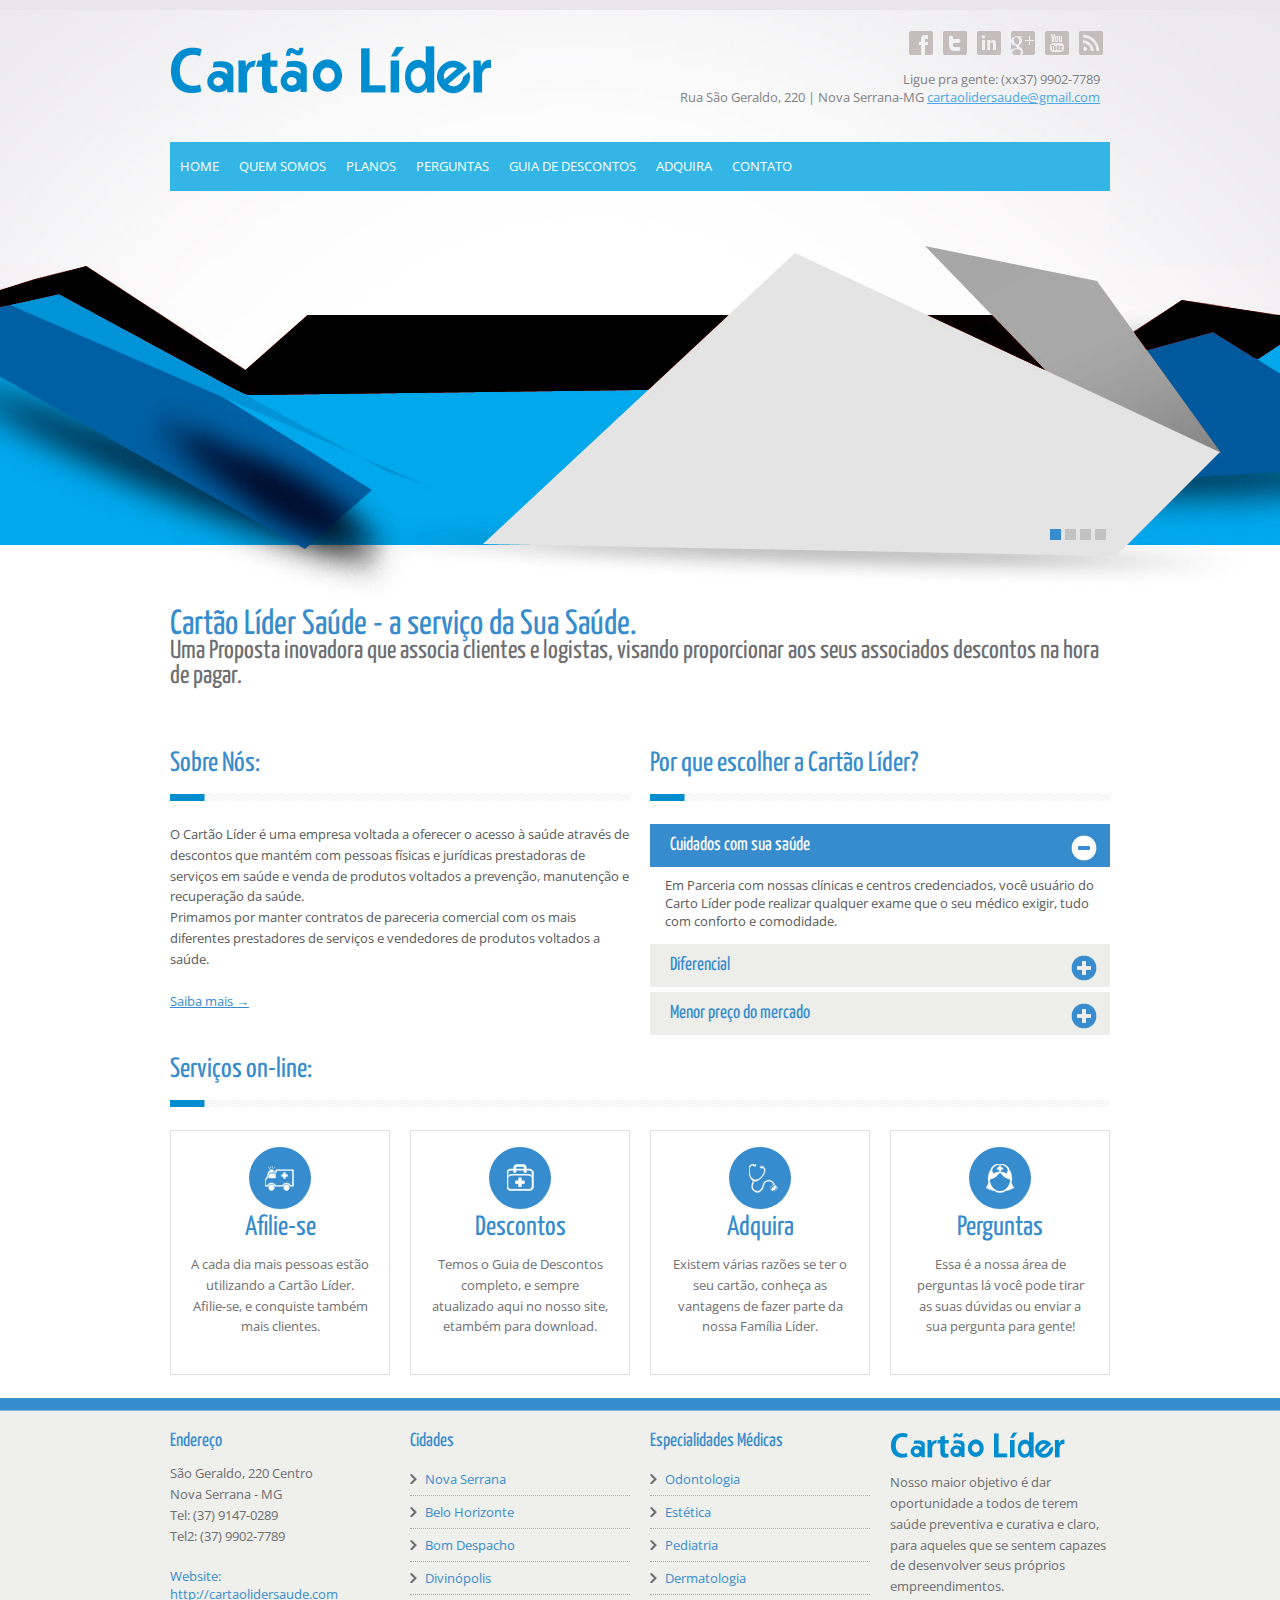
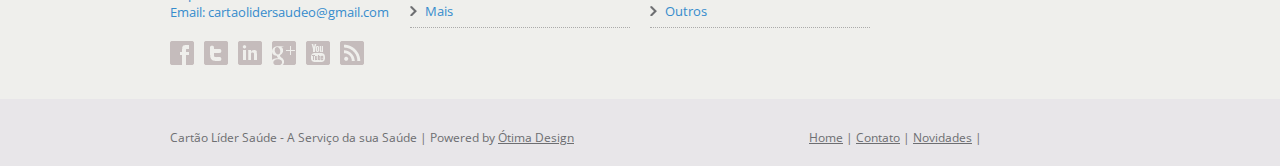
==== index.html @ 321a127e "Projeto Pronto" ====
﻿<!DOCTYPE HTML>
<html lang="en-US">
<head>
	<title>Cartão Líder Sáude - A serviço de sua saúde</title>
	<meta charset="UTF-8">
	<meta name="viewport" content="width=device-width,initial-scale=1.0,user-scalable=no"/>
	<link rel="stylesheet" href="style.css">
	<link rel="icon" href="favicon.ico" type="image/x-icon"/>
	<link rel="icon" rel="SHORTCUT ICON" href="favicon.png" type="image/png" />
	<link rel="shortcut icon" href="favicon.ico" type="image/x-icon"/>
	<script src="http://code.jquery.com/jquery-1.8.2.js"></script>
	<script src="js/bootstrap.min.js"></script>
	<script src="js/jquery.color.js"></script>
	<script src="js/custom.js"></script>
	<!--[if IE]><script src="http://html5shiv.googlecode.com/svn/trunk/html5.js"></script><![endif]-->
	<script src="js/jquery-easing-1.3.js" type="text/javascript"></script>
	<script src="js/layerslider.kreaturamedia.jquery.js" type="text/javascript"></script>
	<script type="text/javascript">
		$(document).ready(function(){
			$('#layerslider').layerSlider({
				autoStart : true,
				hoverPrevNext : false,
				animateFirstLayer	: false,
				animateLayer: false,
				thumbnailNavigation : false
			});
		});		
	</script>
</head>
<body>
<div id="wrapper">
	<header id="header" class="container-fluid main">
	  <div class="header-bg">
		<div class="container">
			<div class="decoration dec-left visible-desktop"></div>
			<div class="decoration dec-right visible-desktop"></div>	  
			<div class="row">
				<div id="logo" class="span3"><a href="index.html"><img src="images/logo.png" alt="Cartao Líder"/></a></div>
				<div class="span9">
					<!-- Social Icons -->
					<ul class="social-icons">
						<li class="facebook"><a href="#">Facebook</a></li>
						<li class="twitter"><a href="#">Twitter</a></li>
						<li class="linkedin"><a href="#">LinkedIn</a></li>
						<li class="googleplus"><a href="#">GooglePlus</a></li>
						<li class="youtube"><a href="#">youtube</a></li>
						<li class="rss"><a href="#">Rss</a></li>
					</ul>	
					<!-- Contact Details -->
					<div class="contact-details visible-desktop">
						<ul>
							<li>Ligue pra gente: (xx37) 9902-7789</li>
							<li>Rua São Geraldo, 220 | Nova Serrana-MG <a href="mailto:cartaolidersaude@gmail.com">cartaolidersaude@gmail.com</a></li>
						</ul>
					</div>			
					<!-- Search Form -->
							
				</div>	
			</div>
			<div class="row">
				<div class="span12">
					<div class="select-menu hidden-desktop">
						<select id="selectMenu">
							<option selected value="index.html">Home</option>						
							<option value="about.html">Quem somos</option>
                            <option value="perguntas.html">Perguntas</option>
                            <option value="construcao.html">Planos</option>
                            <option value="construcao.html">Guia de Descontos</option>						
							<option value="perguntas.html">Perguntas</option>					
							<option value="pessoas.html">Para Pessoas</option>
                            <option value="empresas.html">Para Empresas</option>								
							<option value="contato.html">Contato</option>
						</select>
					</div>
					<ul id="menu" class="visible-desktop">
						<li><a href="index.html">HOME</a></li>
						<li><a href="about.html">QUEM SOMOS</a></li>
                        <li><a href="construcao.html">PLANOS</a></li>
						<li><a href="perguntas.html">PERGUNTAS</a></li>
						<li>
							<a href="guia/index.php">GUIA DE DESCONTOS</a>
							<ul> 
								<li><a href="/guia/novaserrana.php">Nova Serrana</a></li>
								<li><a href="/guia/belohorizonte.php">Belo Horizonte</a></li>
								<li><a href="/guia/bomdespacho.php">Bom Despacho</a></li>
								<li><a href="/guia/divinopolis.php">Divinópolis</a></li>
								<li><a href="/guia/leandroferreira.php">Leandro Ferreira</a></li>
								<li><a href="/guia/parademinas.php">Pará de Minas</a></li>
                                <li><a href="/guia/perdigao.php">Perdigão</a></li>
                                <li><a href="/guia/pitangui.php">Pitangui</a></li>
							</ul>
						</li>
                        <li>
                        	<a href="credenciamento.html">ADQUIRA</a>
                            <ul>
                            	<li><a href="pessoas.html">Para Pessoas</a></li>
								<li><a href="empresas.html">Para Empresas</a></li>
                            </ul>
                        </li> 
						<li><a href="contato.html">CONTATO</a></li> 
					</ul>
				</div>
			</div>
			<div class="row">
				<div class="span12 main-slider">
					<div id="layerslider-container">	
						<div id="layerslider" style="width:100%; height:380px;">
							<div class="ls-layer" style="slidedelay:4000">
								<img alt="" src="images/50.png" class="ls-bg" style="right:0px;slidedisrection : fade; durationin : 1000; durationout : 1000; easingin : easeOutExpo; delayin :0;">
								<div class="ls-s1 hidden-phone" style="top:0px; left:0px; slidedirection : right; slideoutdirection : right; durationin : 2000; durationout : 1500; easingin : easeOutElastic; easingout : easeInOutQuint; delayin : 1000;"><img alt="" src="images/gallery/32.png"/></div>
								<img alt="" src="images/gallery/32.png" class="ls-s6 visible-phone" style="top:0px; left:80%; slidedirection : right; slideoutdirection : right; durationin : 2000; durationout : 1500; easingin : easeOutElastic; easingout : easeInOutQuint; delayin : 1000;"/>
								<img alt="" src="images/51.png" class="ls-s2" style="top:80px; left:35px; slidedirection : left; slideoutdirection : left; durationin : 2000; durationout : 1500; easingin : easeOutElastic; easingout : easeInOutQuint; delayin : 1000;"/>
								<div class="ls-s4 hidden-phone" style="top:160px; left:150px; slidedirection :right; slideoutdirection : right; durationin : 2000; durationout : 1500; easingin : easeOutElastic; easingout : easeInOutQuint; delayin : 2500;">O Cartão Líder Saúde è a grantia de que você poderá sim ter descontos em medicamentos para toda a sua família.</div>
								<div class="ls-s5" style="top:100px; left:120px; slidedirection :top; slideoutdirection :top; durationin : 2000; durationout : 1500; easingin : easeOutElastic; easingout : easeOutElastic; delayin : 2500;">Medicina Familiar</div>
							</div>
							<div class="ls-layer" style="slidedelay:4000">
								<img alt="" src="images/50.png" class="ls-bg" style="slidedisrection : fade; durationin : 1000; durationout : 1000; easingin : easeOutExpo; delayin :0;">
								<div class="ls-s1 hidden-phone" style="top:0px; left:0px; slidedirection : right; slideoutdirection : right; durationin : 2000; durationout : 1500; easingin : easeOutElastic; easingout : easeInOutQuint; delayin : 1000;"><img alt="" src="images/gallery/33.png"/></div>
								<img alt="" src="images/gallery/33.png" class="ls-s6 visible-phone" style="top:0px; left:70%; slidedirection : right; slideoutdirection : right; durationin : 2000; durationout : 1500; easingin : easeOutElastic; easingout : easeInOutQuint; delayin : 1000;"/>
								<img alt="" src="images/51.png" class="ls-s2" style="top:80px; left:35px; slidedirection : left; slideoutdirection : left; durationin : 2000; durationout : 1500; easingin : easeOutElastic; easingout : easeInOutQuint; delayin : 1000;"/>
								<div class="ls-s4 hidden-phone" style="top:160px; left:150px; slidedirection :right; slideoutdirection : right; durationin : 2000; durationout : 1500; easingin : easeOutElastic; easingout : easeInOutQuint; delayin : 2500;">Poder realizar qualquer exame e sempre ter desconto é só com a Cartão Líder</div>
								<div class="ls-s5" style="top:100px; left:120px; slidedirection :top; slideoutdirection :top; durationin : 2000; durationout : 1500; easingin : easeOutElastic; easingout : easeInOutQuint; delayin : 2500;">TOMOGRAFIA</div>
							</div>
							<div class="ls-layer" style="slidedelay:4000">
								<img alt="" src="images/53.png" class="ls-bg" style="slidedisrection : fade; durationin : 1000; durationout : 1000; easingin : easeOutExpo; delayin :0;">
								<div class="ls-s1 hidden-phone" style="top:0px; left:0px; slidedirection : right; slideoutdirection : right; durationin : 2000; durationout : 1500; easingin : easeOutElastic; easingout : easeInOutQuint; delayin : 1000;"><img alt="" src="images/gallery/34.png"/></div>
								<img alt="" src="images/gallery/34.png" class="ls-s6 visible-phone" style="top:0px; left:70%; slidedirection : right; slideoutdirection : right; durationin : 2000; durationout : 1500; easingin : easeOutElastic; easingout : easeInOutQuint; delayin : 1000;">
								<img alt="" src="images/51.png" class="ls-s2" style="top:80px; left:35px; slidedirection : left; slideoutdirection : left; durationin : 2000; durationout : 1500; easingin : easeOutElastic; easingout : easeInOutQuint; delayin : 1000;">
								<div class="ls-s4 hidden-phone" style="top:160px; left:150px; slidedirection :right; slideoutdirection : right; durationin : 2000; durationout : 1500; easingin : easeOutElastic; easingout : easeInOutQuint; delayin : 2500;">Como está a sua visão? Se você já tem o Cartão Líder é só procurar em nosso guia o local mais próximo, e marcar a sua consulta.</div>
								<div class="ls-s5" style="top:100px; left:120px; slidedirection :top; slideoutdirection :top; durationin : 2000; durationout : 1500; easingin : easeOutElastic; easingout : easeInOutQuint; delayin : 2500;">Centro Óptico</div>
							</div>
							<div class="ls-layer" style="slidedelay:4000">
								<img alt="" src="images/54.png" class="ls-bg" style="slidedisrection : fade; durationin : 1000; durationout : 1000; easingin : easeOutExpo; delayin :0;">
								<div class="ls-s1 hidden-phone" style="top:0px; left:0px; slidedirection : right; slideoutdirection : right; durationin : 2000; durationout : 1500; easingin : easeOutElastic; easingout : easeInOutQuint; delayin : 1000;"><img alt="" src="images/gallery/35.png"/></div>
								<img alt="" src="images/gallery/35.png" class="ls-s6 visible-phone" style="top:0px; left:70%; slidedirection : right; slideoutdirection : right; durationin : 2000; durationout : 1500; easingin : easeOutElastic; easingout : easeInOutQuint; delayin : 1000;"/>
								<img alt="" src="images/51.png" class="ls-s2" style="top:80px; left:35px; slidedirection : left; slideoutdirection : left; durationin : 2000; durationout : 1500; easingin : easeOutElastic; easingout : easeInOutQuint; delayin : 1000;"/>
								<div class="ls-s4 hidden-phone" style="top:160px; left:150px; slidedirection :right; slideoutdirection : right; durationin : 2000; durationout : 1500; easingin : easeOutElastic; easingout : easeInOutQuint; delayin : 2500;">A Cartão Líder se preucupou com qualidade e excelência, por isso conta com os mais sofisticados laborátorios de análise, para o seu total conforto</div>
								<div class="ls-s5" style="top:100px; left:120px; slidedirection :top; slideoutdirection :top; durationin : 2000; durationout : 1500; easingin : easeOutElastic; easingout : easeInOutQuint; delayin : 2500;">Laboratórios</div>
							</div>
						</div>		
					</div>			
				</div>
			</div>
		</div>
	  </div>
	</header>
	<section id="content" class="container-fluid">
	<div class="container">
    	<div class="row">
			<div class="span12">
				<h1>Cartão Líder Saúde - a serviço da Sua Saúde.</h1>
				<span class="purchase">Uma Proposta inovadora que associa clientes e logistas, visando proporcionar aos seus associados descontos  na hora de pagar.</span>
			</div>
		</div>
		<div class="row">
			<div class="span6">
				<div class="title"><h2>Sobre Nós:</h2></div>			
				<p>
					O Cartão Líder é uma empresa voltada a oferecer o acesso à saúde através de descontos que mantém com pessoas físicas e jurídicas prestadoras de serviços em saúde e venda de produtos voltados a prevenção, manutenção e recuperação da saúde.<br/>
					Primamos por manter contratos de pareceria comercial com os mais diferentes prestadores de serviços e vendedores de produtos voltados a saúde.
				</p>
				<p><a href="about.html">Saiba mais &#8594;</a></p>
			</div>
			<div class="span6">
				<div class="title"><h2>Por que escolher a Cartão Líder?</h2></div>
				<div class="accordion" id="accordion">
				  <div class="accordion-group">
					<div class="accordion-heading">
					  <a class="accordion-toggle target" data-toggle="collapse" data-parent="#accordion" href="#collapseOne">
						Cuidados com sua saúde
					  </a>
					</div>
					<div id="collapseOne" class="accordion-body collapse in">
					  <div class="accordion-inner">
						Em Parceria com nossas clínicas e centros credenciados, você usuário do Carto Líder pode realizar qualquer exame que o seu médico exigir, tudo com conforto e comodidade.
					  </div>
					</div>
				  </div>
				  <div class="accordion-group">
					<div class="accordion-heading">
					  <a class="accordion-toggle" data-toggle="collapse" data-parent="#accordion" href="#collapseTwo">
						Diferencial
					  </a>
					</div>
					<div id="collapseTwo" class="accordion-body collapse">
					  <div class="accordion-inner">
						O nosso diferencial das outras empresas é que o nosso cartão não é somente voltado para a área da saúde. Você pode utiliza-lo em vários estabelecimentos no seu dia-a-dia. 
					  </div>
					</div>
				  </div>
				  <div class="accordion-group">
					<div class="accordion-heading">
					  <a class="accordion-toggle" data-toggle="collapse" data-parent="#accordion" href="#collapseThree">
						Menor preço do mercado
					  </a>
					</div>
					<div id="collapseThree" class="accordion-body collapse">
					  <div class="accordion-inner">
						Apesar da nossa grande variedade de serviços, o Cartão Líder não pesa em seu bolso. <div align="center"><p><a href="construcao.html" class="button small blue">Conheça a nossa tabela de Planos.</a></p></div>
					  </div>
					</div>
				  </div>			  
				</div>
			</div>
		</div>
		<div class="row">
			<div class="span12">
				<div class="title"><h2>Serviços on-line:</h2></div>
				<div class="row">
					<div class="span3">
						<a href="empresas.html" class="link-block">
							<span class="move-item icon-1 move-bg-icon"></span>
							<h2 class="move-item">Afilie-se</h2>
							<p class="move-item">A cada dia mais pessoas estão utilizando a Cartão Líder. Afilie-se, e conquiste também mais clientes.</p>
						</a>
					</div>
					<div class="span3">
						<a href="/guia/index.php" class="link-block">
							<span class="move-item icon-2 move-bg-icon"></span>
							<h2 class="move-item">Descontos</h2>
							<p class="move-item">Temos o Guia de Descontos completo, e sempre atualizado aqui no nosso site, etambém para download.</p>
						</a>
					</div>
					<div class="span3">
						<a href="pessoas.html" class="link-block">
							<span class="move-item icon-3 move-bg-icon"></span>
							<h2 class="move-item">Adquira</h2>
							<p class="move-item">Existem várias razões se ter o seu cartão, conheça as vantagens de fazer parte da nossa Família Líder.</p>
						</a>
					</div>
					<div class="span3">
						<a href="perguntas.html" class="link-block">
							<span class="move-item icon-4 move-bg-icon"></span>
							<h2 class="move-item">Perguntas</h2>
							<p class="move-item">Essa é a nossa área de perguntas lá você pode tirar as suas dúvidas ou enviar a sua pergunta para gente! </p>
						</a>
					</div>
				</div>
			</div>
		</div>
	</section>
</div>

<footer id="footer" class="container-fluid">
	<div class="container">
		<section class="row">
			<article class="span3">
				<h3 class="title">Endereço</h3>
				<p>São Geraldo, 220 Centro</br>
                Nova Serrana - MG<br/> 
				Tel: (37) 9147-0289<br/>  
				Tel2: (37) 9902-7789</p>
				<div class="link">
					Website: <a href="http://cartaolidersaude.com">http://cartaolidersaude.com</a><br>
					Email: <a href="mailto:cartaolidersaudeo@gmail.com<">cartaolidersaudeo@gmail.com</a>				</div>
				<ul class="social-icons">
					<li class="facebook"><a href="#">Facebook</a></li>
					<li class="twitter"><a href="#">Twitter</a></li>
					<li class="linkedin"><a href="#">LinkedIn</a></li>
					<li class="googleplus"><a href="#">GooglePlus</a></li>
					<li class="youtube"><a href="#">youtube</a></li>
					<li class="rss"><a href="#">Rss</a></li>
				</ul>	
			</article>
			<article class="span3 navblock">
				<h3 class="title">Cidades</h3>
				<ul> 
					<li><a href="/guia/novaserrana.php">Nova Serrana</a></li>
					<li><a href="/guia/belohorizonte.php">Belo Horizonte</a></li>
					<li><a href="/guia/bomdespacho.php">Bom Despacho</a></li>
					<li><a href="/guia/divinopolis.php">Divinópolis</a></li>
					<li><a href="/guia/index.php">Mais</a></li>
				</ul>
			</article>
			<article class="span3 navblock">
				<h3 class="title">Especialidades Médicas</h3>
				<ul> 
					<li><a href="#">Odontologia</a></li>
					<li><a href="#">Estética</a></li>
					<li><a href="#">Pediatria</a></li>
					<li><a href="#">Dermatologia </a></li>
					<li><a href="#">Outros</a></li>
				</ul>
			</article>
			<article class="span3">
				<img alt="" src="images/logofooter.png" class="slogo"/>
				<p>Nosso maior objetivo é dar oportunidade a todos de terem saúde preventiva e curativa e claro, para aqueles que se sentem capazes de desenvolver seus próprios empreendimentos. </p>
			</article>
    </section>
		<div class="back-top up"><a href="#top"></a></div>
	</div>
</footer>
<footer class="footer-line container-fluid">
	<div class="container">
		<div class="row-fluid">
			<div class="span8 alignleft">Cartão Líder Saúde - A Serviço da sua Saúde | Powered by <a href="#">Ótima Design</a></div>
			<div class="span4 alignright hidden-phone"><a href="index.html">Home</a> | <a href="contato.html">Contato</a> | <a href="Blog_Large_Image.html">Novidades</a> | <a href="#top" class="top up">Top</a></div>
		</div>
	</div>
</footer>
</body>
</html>
---- style.css ----
﻿/* Import Basic Files
================================================ */
@import url("css/bootstrap.css");  
@import url("css/layerslider.css");  
@import url(http://fonts.googleapis.com/css?family=Yanone+Kaffeesatz:400,200,300,700);
@import url(http://fonts.googleapis.com/css?family=Open+Sans:400italic,700italic,400,700);
/* Site Styles
================================================ */
html,body,div,span,applet,object,iframe,h1,h2,h3,h4,h5,h6,p,blockquote,pre,a,abbr,acronym,address,big,cite,code,del,dfn,em,font,img,ins,kbd,q,s,samp,small,strike,strong,sub,sup,tt,var,b,u,i,center,dl,dt,dd,ol,ul,li,fieldset,form,label,legend,table,caption,tbody,tfoot,thead,tr,th,td{font-size:100%;border:0;outline:0;vertical-align:baseline;background:transparent;margin:0;padding:0}
html{height:100%}
body{font-size:13px;font-weight:400;color:#58595b;background:#fff;font-family:'Open Sans',sans-serif}
blockquote,q{quotes:none}
:focus{outline:0}
input{border:0;vertical-align: middle}
del{text-decoration:line-through}
table{border-collapse:collapse;border-spacing:0}
article,aside,details,figcaption,figure,footer,header,hgroup,menu,nav,section{display:block}
*{margin:0;padding:0}
a{color:#368ccc;outline:none;text-decoration:underline}
a:hover{text-decoration:none}
p{margin:0 0 21px;padding:0;line-height:1.6}
ins,a:hover{text-decoration:none}
.floatleft{float:left}
.floatright{float:right}
#wrapper{width:100%;overflow:hidden;position:relative}

/* header */
#header{height:315px;padding:0px;background:url(images/02.png) repeat-x top #fff}
#header.main{height:603px;background:url(images/01.png) repeat-x top #fff}
#header .header-bg{width:100%;height:100%;background:url(images/06.jpg) no-repeat center top}
#header.main .header-bg{background:url(images/05.jpg) no-repeat center top}
#header .container{position:relative;}
#header.main .decoration{position:absolute;top:266px;} 
#header.main .dec-left{background:url(images/07.jpg) no-repeat bottom right;left:-320px;width:320px;height:280px}
#header.main .dec-right{background:url(images/08.jpg) no-repeat bottom right;right:-340px;width:340px;height:337px}	
	/* logo */
	#logo{padding:46px 0 44px 0;text-align:center}   
	/* Social Contact */
	#header .social-icons{position:relative;margin-top:31px;right:10px;text-align:right}
	#wrapper .social-icons li,.social-icons li{width:24px;height:24px;list-style:none;overflow:hidden;display:inline-block;margin:0 3.5px;padding:0}
	#wrapper .social-icons li a,.social-icons li a{position:relative;top:-24px;display:block;height:0;padding-top:48px;overflow:hidden;background-repeat:no-repeat}
		.facebook a{background-image:url(images/s1.png)}
		.twitter a{background-image:url(images/s2.png)}
		.linkedin a{background-image:url(images/s3.png)}
		.googleplus a{background-image:url(images/s4.png)}
		.youtube a{background-image:url(images/s5.png)}
		.rss a{background-image:url(images/s6.png)}
		.skype a{background-image:url(images/s7.png)}
		.pinterest a{background-image:url(images/s8.png)}
		.plus a{background-image:url(images/s9.png)}
		.vimeo a{background-image:url(images/s10.png)}
	#wrapper  .container .social-icons {position:relative;left:-3.5px}   
	/* Details */
	.contact-details{position:relative;margin-top:11px;right:10px;font-family:'Open Sans',sans-serif;color:#808285}
	.contact-details li{list-style:none;text-align:right}
	.contact-details a{font-family:'Open Sans',sans-serif;text-decoration:underline;color:#4ca6e8}
	.contact-details a:hover{text-decoration:none}
	/* Search */
	.search-form{float:right;position:relative;top:47px;right:10px;width:192px;height:27px;z-index:999}
		.search-form input{position:absolute;top:0}
		.search-text-box{font-family:'Open Sans',sans-serif;line-height:2;color:#808285;left:0px;padding:0 10px;width:129px;height:27px;background:url(images/03.png) repeat-x}
		.search-text-submit{cursor:pointer;right:0px;width:43px;height:27px;background:url(images/04.png) no-repeat}
	/* Menu */
	#menu {background:#33B5E5;height:49px;position:relative;z-index:2;}   
	#menu li{float:left;list-style:none;position:relative}
	#menu li a{font-family:'Open Sans',sans-serif;text-transform:uppercase;text-decoration:none;color:#fff;padding:15px 10px 16px;display:block}
	#menu li a:hover{background:#0099CC}
	.select-menu{background:#33B5E5;padding:10px;}
	.select-menu select{width:100%;padding:5px}
	/* Main Slider */
	.main-slider{display:none;width:940px;height:416px;background:url(images/09.jpg) no-repeat -0px -4px}
	.main  .main-slider{display:block}
	#menu ul{display:none;z-index:9999;width:190px;position:absolute;top:100%;left:0;border-bottom:5px solid #3681b9}	
	#menu ul li{float:none;}
	#menu li ul li a{display:block;padding:10px;text-transform:none;background:rgba(0,0,0,0.8);background:#000\0/;}
	#menu li ul li a:hover{background:rgba(0,0,0,0.5)}
/* slider */	
.ls-bottom-slidebuttons{position:absolute;bottom:15px;right:0px;text-align:right;width:100px;height:30px;display:block;}	
.ls-bottom-slidebuttons a{background:#c3c2c2;width:11px;height:11px;display:inline-block;margin-right:4px}	
.ls-bottom-slidebuttons a.ls-nav-active{background:#368ccc}	
.ls-s1{width:100%;text-align:right}
.ls-s2{width:481px;height:220px;}	
.ls-s3{color:#fff;text-decoration:none;font-family:'Yanone Kaffeesatz',sans-serif;font-size:23px;display:inline-block;padding-right:30px;background:url(images/52.png) no-repeat right}
.ls-s4{color:#fff;width:320px}
.ls-s5{color:#fff;font-family:'Open Sans',sans-serif;font-size:34px;text-transform: uppercase;text-decoration:none}
.ls-inner{background:transparent;background:none!important}
/* footer */
#footer{clear:both;background:url(images/12.png) repeat-x #efefec}
#footer section{position:relative;padding:0 0 30px}
#footer a{text-decoration:none}
#footer a:hover{text-decoration:underline}
#footer article{color:#6d6e71;text-align:left;padding:34px 0 0}
#footer  h3.title{font-family:'Yanone Kaffeesatz',sans-serif;font-weight:400;font-size:19px}
#footer .link{color:#368ccc}
#footer .social-icons li {margin:20px 7px 0 0}
#footer .navblock li{list-style:none;border-bottom:1px dotted #ababaa}
#footer .navblock a{display:block;padding:7px 0 7px 15px;background:url(images/11.png) no-repeat left center}
#footer .slogo{margin-bottom:10px}
.footer-line{background:#e8e6e9;color:#6d6e71;font-size:12px;overflow:hidden}
.footer-line div.row-fluid div{padding:30px 0 20px}
.footer-line a{color:#6d6e71;font-size:12px}
.top{margin-left:20px;padding-left:10px;background:url(images/13.png) no-repeat left center}	
/* crumbs */	
#headline-page{position:relative;top:0px;margin-top:-108px;width:100%;height:96px;}	
#crumbs{position:relative;top:-15px;}
#crumbs a{font-size:11px}
	.active{color:#808285}	
/* arrow-up */	
.back-top{position:fixed;bottom:115px;right:50%;margin-right:-650px;width:101px;height:84px;background:url(images/14.png) no-repeat}
.back-top a{display:block;width:100%;height:100%}
/* Base tag */
#content{position:relative}
#content ul{margin-bottom:13px}
#content li{list-style:none;padding:2px 0 15px 24px;color:#368ccc}
#content img.alignleft{display:inline;float:left;margin-right:24px;margin-top:4px}
#content img.alignright{display:inline;float:right;margin-left:24px;margin-top:4px}
#content img.aligncenter{clear:both;display:block;margin-left:auto;margin-right:auto}
#content .alignleft{text-align:left}
#content .alignright{text-align:right}
#content .aligncenter{text-align:center}
h1,h2,h3,h4,h5{font-family:'Yanone Kaffeesatz',sans-serif;color:#368ccc;font-weight:400;margin:0 0 12px;padding:0}
h1{font-size:35px}
h2{font-size:28px}   
h3{font-size:23px}
h4{font-size:19px}
h5{font-size:16px}
div.title{background:url(images/10.png) no-repeat bottom left;padding:0 0 23px;margin:0 0 23px;width:100%}
div.title h2{font-size:28px;margin:0}
div.headline{clear:both;margin-top:7px}
div.headline h4{color:#6d6e71}
.purchase{display:block;color:#6d6e71;position:relative;top:-15px;padding-bottom:45px;font-family:'Yanone Kaffeesatz',sans-serif;font-size:26px}
/* List styles */
#content .check-list li{background:url(images/li1.png) no-repeat 0 6px}
#content .arrow-list li{background:url(images/li2.png) no-repeat 0 6px}
#content .bullet-list li{background:url(images/li3.png) no-repeat 2px 8px }
#content .plus-list li{background:url(images/li4.png) no-repeat 2px 4px}
#content .minus-list li{background:url(images/li5.png) no-repeat 2px 4px}
#content .star-list li{background:url(images/li6.png) no-repeat 0 5px}
#content .service-list li{background:url(images/li7.png) no-repeat 0 7px}		
#content .link-list{padding-bottom:15px}
#content .link-list li{background:url(images/li8.png) no-repeat 0 12px;padding:0;border-bottom:1px dotted #b0b0b0}	
#content .link-list li a{display:block;text-decoration:none;line-height:20px;padding:8px 0 7px 15px}
#content .post-list{margin-bottom:25px}  
#content .post-list li{color:#6d6e71;border-bottom:1px dotted #b0b0b0;padding:0px 0 7px 0;margin-bottom:18px}
#content .post-list li a.headline{display:block;font-size:15px;padding-bottom:10px;text-decoration:none}
#content .post-list li a.headline:hover{text-decoration:underline}
#content .post-list li time{display:block;padding-bottom:15px;color:#565656;font-size:14px;font-family:'Yanone Kaffeesatz',sans-serif;font-weight:700;font-style:italic}	
#content .sitemap{padding-bottom:20px}
#content .sitemap li{color:#6d6e71;background:url(images/li7.png) no-repeat 2px 13px;border-bottom:1px dotted #b0b0b0;padding:8px 0 7px 25px}
#content .sitemap li a{text-decoration:none}
#content .sitemap li a:hover{text-decoration:underline}
/* calendar */
.calendar{width:100%;background:url(images/43.png) repeat-x bottom;padding-bottom:2px}
.calendar caption{padding:10px 0;color:#6d6e71;font-weight:bold;background:url(images/43.png) repeat-x bottom}
.calendar thead {font-weight:bold;background:url(images/43.png) repeat-x bottom}
.calendar thead td{padding:11px 0}
.calendar thead,.calendar  tbody{color:#6d6e71;}
.calendar td{padding:8px 0;text-align:center}
.calendar tbody tr:last-child td{padding:5px 0 7px}
.nav-calendar {position:absolute;top:-20px;font-size:35px;font-family:Tahoma;text-decoration:none;font-weight:800;line-height:35px}
.prew-calendar {left:5px}
.next-calendar {right:5px}
/* Posts */
.post{position:relative;background:url(images/42.png) no-repeat right bottom;margin-bottom:20px;padding-bottom:10px}
.hgroup{position:relative;border-bottom:1px solid #ebeaea;padding-bottom:10px;margin-bottom:20px}
#wrapper .container  .post .social-icons{position:absolute;top:5px;right:10px;text-align:right}
.post .social-icons.rel{position:relative;right:0px}
/* Twitter */   
#content .twitter-list{padding-bottom:5px}  
#content .twitter-list li{padding:5px 0 15px 40px;margin-bottom:10px;border-bottom:1px dotted #b0b0b0;background:url(images/li9.png) no-repeat 3px 10px}
#content .twitter-list li p{margin:0px;color:#58595b}
#content .twitter-list li  span{display:block}
/* Pagenavi */
.wp-pagenavi{height:50px;text-align:right;font-family:'Yanone Kaffeesatz',sans-serif;}
.wp-pagenavi a{font-size:17px;text-decoration:none;padding:0 2px;margin:0 5px}
.wp-pagenavi a:hover{color:#76797d}
.wp-pagenavi span{font-size:17px;padding:0 5px;background:#76797d;color:#fff}
/* Dropcap */
.dropcap{float:left;text-align:center;margin:5px 20px 10px 0;width:59px;height:59px;font-size:39px;background:#368ccc;color:#fff;font-family:'Yanone Kaffeesatz',sans-serif}
.dropcap2{float:left;text-align:center;margin:5px 20px 10px 0;width:59px;height:59px;font-size:39px;background:#dcdee0;color:#368ccc;font-family:'Yanone Kaffeesatz',sans-serif} 
/* Highlight */
.highlight1{padding:0 2px;background:#368ccc;color:#fff}
.highlight2{padding:0 2px;background:#ff0000;color:#fff}
.highlight3{padding:0 2px;background:#fcff00}
/* Blockquote */
blockquote{border-left:6px solid #368ccc;font-size:16px;font-style:italic;background:#ededea;padding:24px 40px 25px 30px;margin-bottom:20px}
.blockquote-left{float:left;margin: 15px 20px 0 0;width:40%}
.blockquote-right{float:right;margin: 15px 0px 0 20px;width:40%}
/* Navigation */
#content .navigation li {padding:0;margin:0 0 1px}
#content .navigation li a{color:#6d6e71;font-family:'Yanone Kaffeesatz',sans-serif;font-size:19px;text-decoration:none;border-left:8px solid #ededea;background:#ededea;padding:13px 15px;display:block;}
#content .navigation li a:hover,#content .navigation li.active a{color:#368ccc;border-left:8px solid #368ccc}
/* Thumbnails */
.thumbnail{max-width:100%;text-align:center;padding:6px;background:#fbfafb;border:1px solid #e7e7e7;line-height:0;margin-bottom:12px}
.thumbnail  img{max-width:100%}
/* Tagcloud */
.tagcloud{text-align:center;padding-bottom:15px}
.tagcloud a{margin:0 1px;text-decoration:none;color:#58595b;font-size:13px;padding:10px 5px;line-height:4;background:#f6f6f6}
.tagcloud a:hover{background:#4a7eb7;color:#fff}
/* Form */
.form-padding{padding:0 30px 0 0;}
label {color:#368ccc;font-size:13px;display:block;padding-bottom:8px}
.form-text,textarea{font-family:'Open Sans',sans-serif;width:100%;margin-right:50px;padding:15px;display:block;color:#aaa2a2;border:1px solid #eeeeeb;margin-bottom:20px}
textarea{width:100%}
/* Buttoms */
.button{font-family:'Yanone Kaffeesatz';color:#fff;display:inline-block;text-decoration:none;margin-bottom:22px}
	.button.large{font-size:23px;padding:12px 23px;float:left}
	.button.under-page{font-size:23px;padding:10px 0;width:100%;display:block}
	.button.medium{font-size:20px;padding:10px 20px}
	.button.small{font-size:17px;padding:8px 21px}
	.button.blue{background:#368ccc}
	.button.blue:hover{background:#3481ba}
	.button.gray{background:#5f6061}
	.button.gray:hover{background:#4e4f50}
	.button.red{background:#ff0000}	
	.button.red:hover{background:#e90000}
/* contact line */
.card{padding-bottom:30px}
.contact-line{padding:10px 25px;display:block;color:#808285;border-bottom:1px dotted #c5bcbc}	
	.c1{background:url(images/c1.png) no-repeat 5px 12px}
	.c2{background:url(images/c2.png) no-repeat 5px 12px}
	.c3{background:url(images/c3.png) no-repeat 4px 15px}
	.c3 a{text-decoration:none;}
	.c3 a:hover{text-decoration:underline}
/* widget slider */
.nav-slider{position:absolute;top:-80px;font-size:35px;font-family:Tahoma;text-decoration:none;font-weight:800;line-height:35px}
.prew-slide{right:5px;margin-right:15px}
.next-slide{right:5px}
.sidebar-slide .nav-slider{top:-43px}
/* Media */
.video11{width:860px;height:484px}
.video10{width:780px;height:439px}
.video9{width:700px;height:394px}
.video8{width:620px;height:349px}
.video7{width:540px;height:304px}
.video6{width:460px;height:259px}
.video5{width:380px;height:214px}
.video4{width:300px;height:169px}
.video3{width:220px;height:124px}
.video2{width:140px;height:79px}
.video-shortcode{padding-bottom:20px}
.video-shortcode iframe{width:100%;height:100%;}
.carousel{position:relative;line-height:1;margin-bottom:23px}
.carousel-inner{overflow:hidden;width:100%;padding:0px;margin:0px;position:relative}
.carousel .item{display:none;position:relative;-webkit-transition:1s ease-in-out left;-moz-transition:1s ease-in-out left;-o-transition:1s ease-in-out left;transition:1s ease-in-out left}
.carousel .item > img{display:block;line-height:1;max-width:100%}
.carousel-caption{position:absolute;left:0;right:0;bottom:0;background:rgba(0,0,0,0.75);filter:progid:DXImageTransform.Microsoft.Gradient(GradientType=1, StartColorStr='#000000', EndColorStr='#000000');padding:23px 19px;margin:3px 5px}
.carousel-caption h4,.carousel-caption p{color:#fff;line-height:20px}   
.carousel-caption h4{margin:0 0 5px}
.carousel-caption p{margin-bottom:0}
.carousel-control{position:absolute;top:50%;left:5px;width:40px;height:40px;margin-top:-20px;font-size:35px;font-family:Tahoma;text-decoration:none;font-weight:800;line-height:35px;color:#368ccc;text-align:center;background:#f2f0f2}
.carousel-control.right{left:auto;right:6px}
.carousel-control:hover{color:#ff0000;text-decoration:none;opacity:0.9;filter:alpha(opacity=90)}
.carousel .active,.carousel .next,.carousel .prev{display:block}
.carousel .next,.carousel .prev{position:absolute;top:0;width:100%}
.carousel .active,.carousel .next.left,.carousel .prev.right{left:0}
.carousel .next,.carousel .active.right{left:100%}
.carousel .prev,.carousel .active.left{left:-100%}
.thumbnail .carousel{margin-bottom:0px}
.thumbnail .carousel-caption{padding:15px 15px;text-align:left;margin:0}
.thumbnail .carousel-control{left:0;}
.thumbnail .carousel-control.right{left:auto;right:0}
/* Review */
.review-slider{margin:0px;padding:25px}
.review-slider .item{margin-bottom:100px}
	.blockquote-line{position:absolute;left:0px;top:0;width:100%;background:url(images/15.png) no-repeat bottom left #ebeaea;-webkit-transition: 0.1s ease-in-out height;-moz-transition: 0.3s ease-in-out height;-ms-transition: 0.3s ease-in-out height;-o-transition: 0.3s ease-in-out height;transition: 0.3s ease-in-out height}
	.blockquote-pattern{width:100%;height:100%;background:url(images/16.png) no-repeat bottom right}
.blockquote{padding-bottom:15px;border:0;font-size:13px;font-style:italic;line-height:1.6;margin:0;overflow:hidden}
.md{display:none;position:absolute;bottom:-90px}
.client-pic{margin-left:25px}
.md-name{position:absolute;top:10px;z-index:2;width:160px;left:70px;font-size:14px;font-weight:600}
.md-name strong{color:#368ccc}
.company-name{font-size:12px;padding-top:4px;clear:both;font-weight:300}		
/* Tabs */
.tab-content > .tab-pane,.pill-content > .pill-pane{display:none}
.nav > li > a,.tab-content > .active,.pill-content > .active{display:block}
.tab-content{overflow:auto}
#content .nav-tabs{position:relative;top:1px;left:1px;margin:0;float:left;display:table}
#content .nav-tabs li{padding:0;margin-right:1px;float:left;display:list-item;border-bottom:5px solid #368ccc;background:#ededea}
#content .nav-tabs li.active{background:#368ccc}
#content .nav-tabs li.active a{color:#fff}
#content .nav-tabs li a{display:block;padding:15px 14px}
.nav-tabs a{font-family:'Yanone Kaffeesatz',sans-serif;color:#368ccc;font-size:19px;font-weight:400;text-decoration:none} 
.tab-content{position:relative;clear:both;margin-bottom:20px}
.tab-pane{padding:28px 20px 36px;border-top:1px solid #e0e0e0;border-right:1px solid #e0e0e0;border-left:1px solid #e0e0e0}
.bottom-pattern-line{position:absolute;bottom:0px;left:-1px;width:100%;height:36px;background:url(images/38.png) no-repeat 0 0px #fff}
.bottom-pattern-right{position:absolute;bottom:0px;right:1px;width:35px;height:21px;background:url(images/39.png) no-repeat left bottom}	
/* Alert */
.alert{position:relative;padding:16px 60px;margin-bottom:27px;background-repeat:no-repeat;background-position:18px 12px;border:1px solid #d7d6d6}
.close-alert{width:18px;height:18px;display:block;position:absolute;top:16px;right:18px}
	.general{background-image:url(images/27.png);background-color:#fbdd96}
	.general .close-alert{background:url(images/32.png) no-repeat}	
	.info{background-image:url(images/28.png);background-color:#e6ecf7}						
	.info .close-alert{background:url(images/33.png) no-repeat}
	.success{background-image:url(images/30.png);background-color:#e5f4cb}
	.success .close-alert{background:url(images/34.png) no-repeat}
	.error{background-image:url(images/31.png);background-color:#ffc9c9}
	.error .close-alert{background:url(images/35.png) no-repeat}	
/* Awards */   
.award{position:relative;max-width:100%;overflow:hidden;display:block;text-decoration:none;margin-bottom:30px;opacity: 0.5;}	
.award:hover{margin:0;padding-bottom:3px;background:url(images/26.png) repeat-x bottom #f8f4f4;border-bottom:0px}	
.award img{max-width:100%}
/* Accordion */
.accordion{margin-bottom:20px}
.accordion-group{margin-bottom:5px}
.accordion-heading{border-bottom:0;position:relative}
.accordion-heading .accordion-toggle{background:#ededea;color:#368ccc;font-size:19px;font-family:'Yanone Kaffeesatz';text-decoration:none;display:block;padding:12px 20px;cursor:pointer}
.accordion-inner{padding:9px 15px}
.marker{width:26px;height:26px;background:url(images/36.png) no-repeat;position:absolute;right:13px;top:11px}
.accordion-heading .accordion-toggle.target{background:#368ccc;color:#fff}
.target .marker{background:url(images/37.png) no-repeat}	  
/* Service Option */
.link-block{color:#6d6e71;overflow:hidden;text-align:center;padding:16px 18px;margin-bottom:23px;display:block;text-decoration:none;border:1px solid #e0e0e0}
.link-block:hover{background:url(images/26.png) repeat-x bottom #3e3e3e;color:#bebfc0;margin-bottom:24px;border-bottom:0px}
.move-item{position:relative}
.move-bg-icon{width:62px;height:62px;display:inline-block;background-repeat:no-repeat;background-position:center;background-color:#368ccc;overflow:hidden;-webkit-border-radius: 100px;-moz-border-radius: 100px;border-radius: 100px;}
.link-block:hover .move-bg-icon{background-color:#c5bcbc}
	.icon-1{background-image:url(images/i4.png)}
	.icon-2{background-image:url(images/i3.png)}  
	.icon-3{background-image:url(images/i2.png)}     
	.icon-4{background-image:url(images/i1.png)}	   
/* Meet Our Doctors 1 */	
.link-img{position:relative;display:block;max-width:100%;overflow:hidden;display:block;text-decoration:none;margin-bottom:6px}
.link-img:hover{margin:0;padding-bottom:6px;background:url(images/26.png) repeat-x bottom #f8f4f4}
.img-border{border:1px solid #e7e7e7}
.img-block{margin:6px 6px 5px;position:relative}
.link-img .group{filter: progid:DXImageTransform.Microsoft.Alpha(opacity=0);position:absolute;top:0px;left:0px;text-align:center!important;vertical-align:middle;width:100%;height:100%;display:block;background:url(images/40.png) no-repeat center}
.link-img .group.text p{filter: progid:DXImageTransform.Microsoft.Alpha(opacity=0);text-align:left;font-style:normal;padding:0 10px;color:#f2f0f2}
.link-img-bg{opacity:0;width:100%;position:absolute;top:0px;left:0px;height:100%;background:rgba(0,0,0,0.8)}
.link-img h4{filter: progid:DXImageTransform.Microsoft.Alpha(opacity=0);color:#ff0000;width:100%;position:absolute;top:70%;text-align:center}
.link-img p{color:#fff;font-style:italic;width:100%;position:absolute;top:80%;text-align:center}
.link-img img{max-width:100%}	
/* Table */
.column{float:left;width:235px;margin-bottom:20px}
.column h4{padding:10px 20px 15px;border-bottom:5px solid #368ccc;margin-bottom:2px}
#content .col{padding-right:2px}
#content .col li{margin-bottom:1px;padding:13px 20px;color:#58595b;font-size:14px;background:#ededea}
#content .col li.row-odd{background:#f5f5f3}
/* Price Table */
.pricecolumn{float:left;width:235px;text-align:center}
.pricecolumn h3{border-top:7px solid #fff;padding:15px 20px 20px;background:url(images/41.png) repeat-x bottom #ededea;margin-bottom:2px}
#content .pricecolumn .col li{background:#f5f5f3}  
#content .col li.title-td{padding:0px}
#content .col li.price-td{font-family:'Open Sans',sans-serif;line-height:1;background:#ededea}
.dollar{position:absolute;top:23px;left:-15px;font-family:'Yanone Kaffeesatz',sans-serif;font-size:34px;color:#575757;}
.number{position:relative;font-size:78px;color:#368ccc;}
.cents{position:absolute;top:23px;right:25px;font-size:28px;color:#368ccc}
.time{bottom:20px;right:-20px;font-size:34px;font-style:italic;color:#575757;}
#content .col li.button-td{padding:0}
.button-price{background:#ededea;border-bottom:7px solid #fff;margin-bottom:7px;font-family:'Yanone Kaffeesatz';font-size:23px;text-decoration:none;color:#368ccc;display:block;padding:10px 0 13px;width:100%}
/* Make an Appointment */
.contact{display:block;padding:2px 0 4px 36px;color:#58595b;font-family:'Yanone Kaffeesatz',sans-serif;font-size:16px}
.phone{background:url(images/24.png) no-repeat 7px center}
.email{background:url(images/25.png) no-repeat 5px center}
/* Bootstrap */
.collapse{position:relative;height:0;overflow:hidden;-webkit-transition:height .35s ease;-moz-transition:height .35s ease;-o-transition:height .35s ease;transition:height .35s ease}
.collapse.in{height:auto}
.fade {opacity: 0;-webkit-transition: opacity 0.15s linear;-moz-transition: opacity 0.15s linear;-o-transition: opacity 0.15s linear;transition: opacity 0.15s linear}
.fade.in {opacity: 1}	
/* Pages Under Construction & 404 */	 
.under-wrapper{height:100%;position:relative}
.under-sub-wrapper{min-height:100%}
#header-under .social-icons{position:relative;margin-top:65px;right:10px;text-align:right}	
.under-page,.under-404{padding:45px 0;text-align:center;background:#f2f0f0;border:1px solid #eceaec;-webkit-border-radius: 3px;-moz-border-radius: 3px;border-radius: 3px;}
.under-404{padding:25px 0;position:relative;top:5px;margin-bottom:40px}
.under-headline{color:#6d6e71;font-size:26px;font-family:'Yanone Kaffeesatz';padding-bottom:45px;display:block;}
.headline-404{font-size:215px;line-height:0.5;font-family:'Yanone Kaffeesatz'}
.under-wrapper .date{margin-bottom:40px;background:#fff;font-size:127px;font-family:'Yanone Kaffeesatz';color:#7b7d7e;border:1px solid #e5e5e5;-webkit-border-radius:2px;-moz-border-radius:2px;border-radius:2px;}
.under-wrapper .date span{font-size:35px;color:#368ccc;display:block;padding-bottom:20px;border-bottom:4px solid #368ccc}
.offset-under{margin-left:140px}
#footer-under-padding{clear:both;width:100%;height:100px;float:left}
#footer-under{background:url(images/45.png) no-repeat center #368ccc;margin-top:-60px;height:40px;padding-top:20px;clear:both}
/* Blog */
.blog-line{background:#faf9f9;font-family:'Open Sans',sans-serif;font-size:12px;padding:10px 0;margin-bottom:20px}
.blog-line a{text-decoration:none}
.blog-line a:hover{text-decoration:underline}
.blog-line .item{padding-left:20px;margin-left:15px;}
.blog-line .date{background:url(images/46.png) no-repeat center left;}
.blog-line .author{background:url(images/47.png) no-repeat center left;}
.blog-line .category{background:url(images/48.png) no-repeat center left;}
.blog-line .commets{background:url(images/49.png) no-repeat center left;}
/* Comment */
#content .commentlist{margin-top:-10px}
#content .commentlist li{position:relative;color:#58595b;padding:20px 0 0 0;float:left;border-bottom:1px solid #ebeaea}
.comments-container {width:100%;float:left;margin-bottom:20px}
.the-comment{position:relative}
.comments-container .avatar{position:absolute;top:2px;left:0px;margin-right:20px}
.comments-container .comment-box{padding-left:80px}
#content .commentlist .children li{padding:20px 0 0 80px;border:0;border-top:1px solid #ebeaea}
.comment-author{padding-bottom:10px}
.comment-author a{text-decoration:none}
.comment-author a:hover{text-decoration:underline}

table {
  max-width: 100%;
  background-color: transparent;
  border-collapse: collapse;
  border-spacing: 0;
}

.table {
  width: 100%;
  margin-bottom: 20px;
}

.table th,
.table td {
  padding: 8px;
  line-height: 20px;
  text-align: left;
  vertical-align: top;
  border-top: 1px solid #dddddd;
}

.table th {
  font-weight: bold;
}

.table thead th {
  vertical-align: bottom;
}

.table caption + thead tr:first-child th,
.table caption + thead tr:first-child td,
.table colgroup + thead tr:first-child th,
.table colgroup + thead tr:first-child td,
.table thead:first-child tr:first-child th,
.table thead:first-child tr:first-child td {
  border-top: 0;
}

.table tbody + tbody {
  border-top: 2px solid #dddddd;
}

.table .table {
  background-color: #ffffff;
}

.table-condensed th,
.table-condensed td {
  padding: 4px 5px;
}

.table-bordered {
  border: 1px solid #dddddd;
  border-collapse: separate;
  *border-collapse: collapse;
  border-left: 0;
  -webkit-border-radius: 4px;
     -moz-border-radius: 4px;
          border-radius: 4px;
}

.table-bordered th,
.table-bordered td {
  border-left: 1px solid #dddddd;
}

.table-bordered caption + thead tr:first-child th,
.table-bordered caption + tbody tr:first-child th,
.table-bordered caption + tbody tr:first-child td,
.table-bordered colgroup + thead tr:first-child th,
.table-bordered colgroup + tbody tr:first-child th,
.table-bordered colgroup + tbody tr:first-child td,
.table-bordered thead:first-child tr:first-child th,
.table-bordered tbody:first-child tr:first-child th,
.table-bordered tbody:first-child tr:first-child td {
  border-top: 0;
}

.table-bordered thead:first-child tr:first-child > th:first-child,
.table-bordered tbody:first-child tr:first-child > td:first-child,
.table-bordered tbody:first-child tr:first-child > th:first-child {
  -webkit-border-top-left-radius: 4px;
          border-top-left-radius: 4px;
  -moz-border-radius-topleft: 4px;
}

.table-bordered thead:first-child tr:first-child > th:last-child,
.table-bordered tbody:first-child tr:first-child > td:last-child,
.table-bordered tbody:first-child tr:first-child > th:last-child {
  -webkit-border-top-right-radius: 4px;
          border-top-right-radius: 4px;
  -moz-border-radius-topright: 4px;
}

.table-bordered thead:last-child tr:last-child > th:first-child,
.table-bordered tbody:last-child tr:last-child > td:first-child,
.table-bordered tbody:last-child tr:last-child > th:first-child,
.table-bordered tfoot:last-child tr:last-child > td:first-child,
.table-bordered tfoot:last-child tr:last-child > th:first-child {
  -webkit-border-bottom-left-radius: 4px;
          border-bottom-left-radius: 4px;
  -moz-border-radius-bottomleft: 4px;
}

.table-bordered thead:last-child tr:last-child > th:last-child,
.table-bordered tbody:last-child tr:last-child > td:last-child,
.table-bordered tbody:last-child tr:last-child > th:last-child,
.table-bordered tfoot:last-child tr:last-child > td:last-child,
.table-bordered tfoot:last-child tr:last-child > th:last-child {
  -webkit-border-bottom-right-radius: 4px;
          border-bottom-right-radius: 4px;
  -moz-border-radius-bottomright: 4px;
}

.table-bordered tfoot + tbody:last-child tr:last-child td:first-child {
  -webkit-border-bottom-left-radius: 0;
          border-bottom-left-radius: 0;
  -moz-border-radius-bottomleft: 0;
}

.table-bordered tfoot + tbody:last-child tr:last-child td:last-child {
  -webkit-border-bottom-right-radius: 0;
          border-bottom-right-radius: 0;
  -moz-border-radius-bottomright: 0;
}

.table-bordered caption + thead tr:first-child th:first-child,
.table-bordered caption + tbody tr:first-child td:first-child,
.table-bordered colgroup + thead tr:first-child th:first-child,
.table-bordered colgroup + tbody tr:first-child td:first-child {
  -webkit-border-top-left-radius: 4px;
          border-top-left-radius: 4px;
  -moz-border-radius-topleft: 4px;
}

.table-bordered caption + thead tr:first-child th:last-child,
.table-bordered caption + tbody tr:first-child td:last-child,
.table-bordered colgroup + thead tr:first-child th:last-child,
.table-bordered colgroup + tbody tr:first-child td:last-child {
  -webkit-border-top-right-radius: 4px;
          border-top-right-radius: 4px;
  -moz-border-radius-topright: 4px;
}

.table-striped tbody > tr:nth-child(odd) > td,
.table-striped tbody > tr:nth-child(odd) > th {
  background-color: #f9f9f9;
}

.table-hover tbody tr:hover > td,
.table-hover tbody tr:hover > th {
  background-color: #f5f5f5;
}

table td[class*="span"],
table th[class*="span"],
.row-fluid table td[class*="span"],
.row-fluid table th[class*="span"] {
  display: table-cell;
  float: none;
  margin-left: 0;
}

.table td.span1,
.table th.span1 {
  float: none;
  width: 44px;
  margin-left: 0;
}

.table td.span2,
.table th.span2 {
  float: none;
  width: 124px;
  margin-left: 0;
}

.table td.span3,
.table th.span3 {
  float: none;
  width: 204px;
  margin-left: 0;
}

.table td.span4,
.table th.span4 {
  float: none;
  width: 284px;
  margin-left: 0;
}

.table td.span5,
.table th.span5 {
  float: none;
  width: 364px;
  margin-left: 0;
}

.table td.span6,
.table th.span6 {
  float: none;
  width: 444px;
  margin-left: 0;
}

.table td.span7,
.table th.span7 {
  float: none;
  width: 524px;
  margin-left: 0;
}

.table td.span8,
.table th.span8 {
  float: none;
  width: 604px;
  margin-left: 0;
}

.table td.span9,
.table th.span9 {
  float: none;
  width: 684px;
  margin-left: 0;
}

.table td.span10,
.table th.span10 {
}

@media (max-width: 979px){
	/* header */
	#header [class*=span]{float:none;display:block;width:100%;-webkit-box-sizing:border-box;-moz-box-sizing:border-box;box-sizing:border-box}
	#header,#header .header-bg,#header.main,#header.main .header-bg{background:none;height:auto;margin-bottom:10px}
	#header .container{background:url(images/05.jpg) no-repeat center top}
	#header .social-icons{top:-43px;margin-top:20px;right:0;text-align:center;float:none}
	.search-form{top:-25px;right:50%;margin-right:-96px;border:1px solid #ededed}
	.container-fluid{padding:0 20px}
	/* up */	  
	.back-top{position:relative;bottom:29px;left:50%;right:0px;margin:0;margin-left:-50px}
	#headline-page{position:relative;top:0;}
	.ls-inner{height:260px!important;overflow:hidden}
	.ls-layer{height:100%!important}
	.main-slider{height:310px;background:none}
	.ls-bottom-slidebuttons{width:100%;text-align:center;bottom:-50px}
	.ls-s1 img{height:120%;width:auto;}
	.ls-s2{top:40px!important;left:15px!important;width:400px;height:183px}
	.ls-s3{top:170px!important;left:155px!important}
	.ls-s4{top:100px!important;left:90px!important;width:290px}
	.ls-s5{top:60px!important;left:70px!important;font-size:28px;}
}	
@media (min-width: 768px) and (max-width: 979px){
	#header .span12{margin-left:20px;width:724px}
	.link-img h4{margin-top:100px}
}	
@media (max-width: 767px){
	#header .span12{margin-left:0px}
	#menu{padding:0 20px;background:none;display:block}
	#menu li{width:100%;margin-bottom:1px}
	#menu li a{background:#33B5E5;text-align:center}
	.row [class*=span],.row-fluid [class*=span]{clear:both}  
	.blockquote-left,.blockquote-right{width:100%}
	.award{float:left;margin-bottom:10px}	
	.award:hover{margin-bottom:6px;padding-bottom:4px}	
	.under-page,.under-404{padding:0 20px}
	.main-slider{height:240px}
	.ls-inner{height:200px!important;overflow:hidden}
	.ls-s2{top:20px!important;left:-45px!important;width:310px;height:142px}
	.ls-s3{top:100px!important;left:20px!important}
	.ls-s5{top:50px!important;left:20px!important;font-size:28px;}
	.ls-s6{height:120%}
}
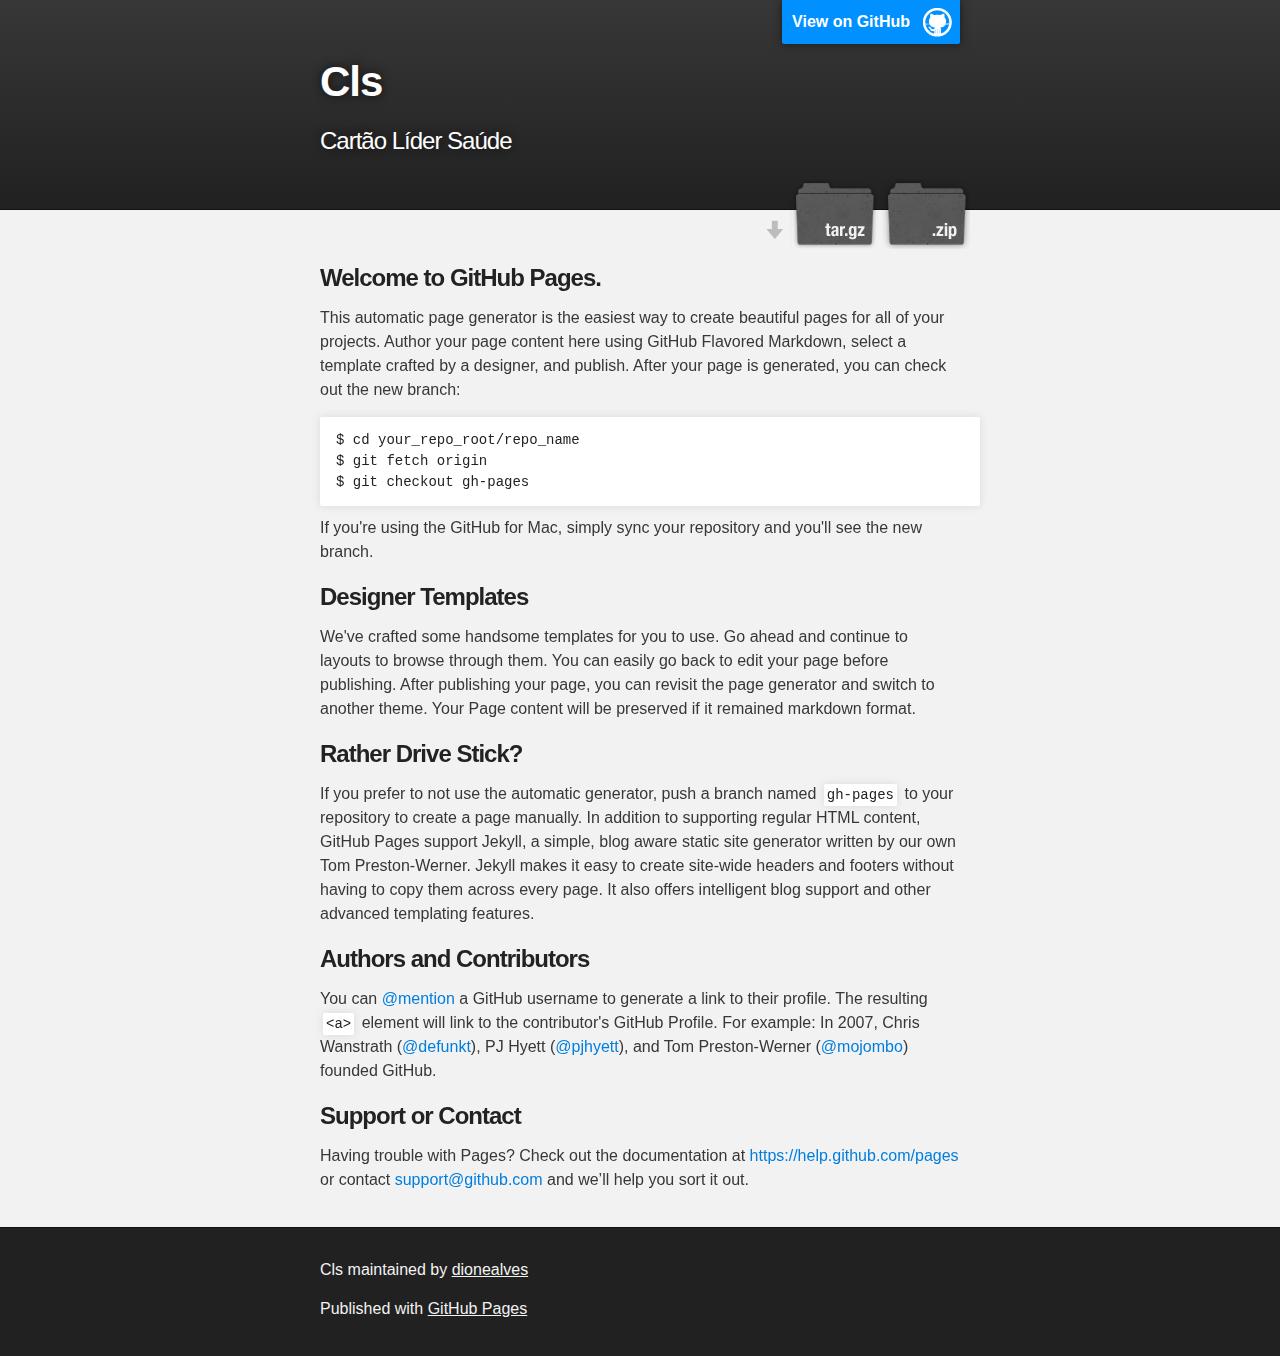
==== commit f3d0becf: "Create gh-pages branch via GitHub" ====
--- a/index.html
+++ b/index.html
@@ -1,302 +1,79 @@
-﻿<!DOCTYPE HTML>
-<html lang="en-US">
-<head>
-	<title>Cartão Líder Sáude - A serviço de sua saúde</title>
-	<meta charset="UTF-8">
-	<meta name="viewport" content="width=device-width,initial-scale=1.0,user-scalable=no"/>
-	<link rel="stylesheet" href="style.css">
-	<link rel="icon" href="favicon.ico" type="image/x-icon"/>
-	<link rel="icon" rel="SHORTCUT ICON" href="favicon.png" type="image/png" />
-	<link rel="shortcut icon" href="favicon.ico" type="image/x-icon"/>
-	<script src="http://code.jquery.com/jquery-1.8.2.js"></script>
-	<script src="js/bootstrap.min.js"></script>
-	<script src="js/jquery.color.js"></script>
-	<script src="js/custom.js"></script>
-	<!--[if IE]><script src="http://html5shiv.googlecode.com/svn/trunk/html5.js"></script><![endif]-->
-	<script src="js/jquery-easing-1.3.js" type="text/javascript"></script>
-	<script src="js/layerslider.kreaturamedia.jquery.js" type="text/javascript"></script>
-	<script type="text/javascript">
-		$(document).ready(function(){
-			$('#layerslider').layerSlider({
-				autoStart : true,
-				hoverPrevNext : false,
-				animateFirstLayer	: false,
-				animateLayer: false,
-				thumbnailNavigation : false
-			});
-		});		
-	</script>
-</head>
-<body>
-<div id="wrapper">
-	<header id="header" class="container-fluid main">
-	  <div class="header-bg">
-		<div class="container">
-			<div class="decoration dec-left visible-desktop"></div>
-			<div class="decoration dec-right visible-desktop"></div>	  
-			<div class="row">
-				<div id="logo" class="span3"><a href="index.html"><img src="images/logo.png" alt="Cartao Líder"/></a></div>
-				<div class="span9">
-					<!-- Social Icons -->
-					<ul class="social-icons">
-						<li class="facebook"><a href="#">Facebook</a></li>
-						<li class="twitter"><a href="#">Twitter</a></li>
-						<li class="linkedin"><a href="#">LinkedIn</a></li>
-						<li class="googleplus"><a href="#">GooglePlus</a></li>
-						<li class="youtube"><a href="#">youtube</a></li>
-						<li class="rss"><a href="#">Rss</a></li>
-					</ul>	
-					<!-- Contact Details -->
-					<div class="contact-details visible-desktop">
-						<ul>
-							<li>Ligue pra gente: (xx37) 9902-7789</li>
-							<li>Rua São Geraldo, 220 | Nova Serrana-MG <a href="mailto:cartaolidersaude@gmail.com">cartaolidersaude@gmail.com</a></li>
-						</ul>
-					</div>			
-					<!-- Search Form -->
-							
-				</div>	
-			</div>
-			<div class="row">
-				<div class="span12">
-					<div class="select-menu hidden-desktop">
-						<select id="selectMenu">
-							<option selected value="index.html">Home</option>						
-							<option value="about.html">Quem somos</option>
-                            <option value="perguntas.html">Perguntas</option>
-                            <option value="construcao.html">Planos</option>
-                            <option value="construcao.html">Guia de Descontos</option>						
-							<option value="perguntas.html">Perguntas</option>					
-							<option value="pessoas.html">Para Pessoas</option>
-                            <option value="empresas.html">Para Empresas</option>								
-							<option value="contato.html">Contato</option>
-						</select>
-					</div>
-					<ul id="menu" class="visible-desktop">
-						<li><a href="index.html">HOME</a></li>
-						<li><a href="about.html">QUEM SOMOS</a></li>
-                        <li><a href="construcao.html">PLANOS</a></li>
-						<li><a href="perguntas.html">PERGUNTAS</a></li>
-						<li>
-							<a href="guia/index.php">GUIA DE DESCONTOS</a>
-							<ul> 
-								<li><a href="/guia/novaserrana.php">Nova Serrana</a></li>
-								<li><a href="/guia/belohorizonte.php">Belo Horizonte</a></li>
-								<li><a href="/guia/bomdespacho.php">Bom Despacho</a></li>
-								<li><a href="/guia/divinopolis.php">Divinópolis</a></li>
-								<li><a href="/guia/leandroferreira.php">Leandro Ferreira</a></li>
-								<li><a href="/guia/parademinas.php">Pará de Minas</a></li>
-                                <li><a href="/guia/perdigao.php">Perdigão</a></li>
-                                <li><a href="/guia/pitangui.php">Pitangui</a></li>
-							</ul>
-						</li>
-                        <li>
-                        	<a href="credenciamento.html">ADQUIRA</a>
-                            <ul>
-                            	<li><a href="pessoas.html">Para Pessoas</a></li>
-								<li><a href="empresas.html">Para Empresas</a></li>
-                            </ul>
-                        </li> 
-						<li><a href="contato.html">CONTATO</a></li> 
-					</ul>
-				</div>
-			</div>
-			<div class="row">
-				<div class="span12 main-slider">
-					<div id="layerslider-container">	
-						<div id="layerslider" style="width:100%; height:380px;">
-							<div class="ls-layer" style="slidedelay:4000">
-								<img alt="" src="images/50.png" class="ls-bg" style="right:0px;slidedisrection : fade; durationin : 1000; durationout : 1000; easingin : easeOutExpo; delayin :0;">
-								<div class="ls-s1 hidden-phone" style="top:0px; left:0px; slidedirection : right; slideoutdirection : right; durationin : 2000; durationout : 1500; easingin : easeOutElastic; easingout : easeInOutQuint; delayin : 1000;"><img alt="" src="images/gallery/32.png"/></div>
-								<img alt="" src="images/gallery/32.png" class="ls-s6 visible-phone" style="top:0px; left:80%; slidedirection : right; slideoutdirection : right; durationin : 2000; durationout : 1500; easingin : easeOutElastic; easingout : easeInOutQuint; delayin : 1000;"/>
-								<img alt="" src="images/51.png" class="ls-s2" style="top:80px; left:35px; slidedirection : left; slideoutdirection : left; durationin : 2000; durationout : 1500; easingin : easeOutElastic; easingout : easeInOutQuint; delayin : 1000;"/>
-								<div class="ls-s4 hidden-phone" style="top:160px; left:150px; slidedirection :right; slideoutdirection : right; durationin : 2000; durationout : 1500; easingin : easeOutElastic; easingout : easeInOutQuint; delayin : 2500;">O Cartão Líder Saúde è a grantia de que você poderá sim ter descontos em medicamentos para toda a sua família.</div>
-								<div class="ls-s5" style="top:100px; left:120px; slidedirection :top; slideoutdirection :top; durationin : 2000; durationout : 1500; easingin : easeOutElastic; easingout : easeOutElastic; delayin : 2500;">Medicina Familiar</div>
-							</div>
-							<div class="ls-layer" style="slidedelay:4000">
-								<img alt="" src="images/50.png" class="ls-bg" style="slidedisrection : fade; durationin : 1000; durationout : 1000; easingin : easeOutExpo; delayin :0;">
-								<div class="ls-s1 hidden-phone" style="top:0px; left:0px; slidedirection : right; slideoutdirection : right; durationin : 2000; durationout : 1500; easingin : easeOutElastic; easingout : easeInOutQuint; delayin : 1000;"><img alt="" src="images/gallery/33.png"/></div>
-								<img alt="" src="images/gallery/33.png" class="ls-s6 visible-phone" style="top:0px; left:70%; slidedirection : right; slideoutdirection : right; durationin : 2000; durationout : 1500; easingin : easeOutElastic; easingout : easeInOutQuint; delayin : 1000;"/>
-								<img alt="" src="images/51.png" class="ls-s2" style="top:80px; left:35px; slidedirection : left; slideoutdirection : left; durationin : 2000; durationout : 1500; easingin : easeOutElastic; easingout : easeInOutQuint; delayin : 1000;"/>
-								<div class="ls-s4 hidden-phone" style="top:160px; left:150px; slidedirection :right; slideoutdirection : right; durationin : 2000; durationout : 1500; easingin : easeOutElastic; easingout : easeInOutQuint; delayin : 2500;">Poder realizar qualquer exame e sempre ter desconto é só com a Cartão Líder</div>
-								<div class="ls-s5" style="top:100px; left:120px; slidedirection :top; slideoutdirection :top; durationin : 2000; durationout : 1500; easingin : easeOutElastic; easingout : easeInOutQuint; delayin : 2500;">TOMOGRAFIA</div>
-							</div>
-							<div class="ls-layer" style="slidedelay:4000">
-								<img alt="" src="images/53.png" class="ls-bg" style="slidedisrection : fade; durationin : 1000; durationout : 1000; easingin : easeOutExpo; delayin :0;">
-								<div class="ls-s1 hidden-phone" style="top:0px; left:0px; slidedirection : right; slideoutdirection : right; durationin : 2000; durationout : 1500; easingin : easeOutElastic; easingout : easeInOutQuint; delayin : 1000;"><img alt="" src="images/gallery/34.png"/></div>
-								<img alt="" src="images/gallery/34.png" class="ls-s6 visible-phone" style="top:0px; left:70%; slidedirection : right; slideoutdirection : right; durationin : 2000; durationout : 1500; easingin : easeOutElastic; easingout : easeInOutQuint; delayin : 1000;">
-								<img alt="" src="images/51.png" class="ls-s2" style="top:80px; left:35px; slidedirection : left; slideoutdirection : left; durationin : 2000; durationout : 1500; easingin : easeOutElastic; easingout : easeInOutQuint; delayin : 1000;">
-								<div class="ls-s4 hidden-phone" style="top:160px; left:150px; slidedirection :right; slideoutdirection : right; durationin : 2000; durationout : 1500; easingin : easeOutElastic; easingout : easeInOutQuint; delayin : 2500;">Como está a sua visão? Se você já tem o Cartão Líder é só procurar em nosso guia o local mais próximo, e marcar a sua consulta.</div>
-								<div class="ls-s5" style="top:100px; left:120px; slidedirection :top; slideoutdirection :top; durationin : 2000; durationout : 1500; easingin : easeOutElastic; easingout : easeInOutQuint; delayin : 2500;">Centro Óptico</div>
-							</div>
-							<div class="ls-layer" style="slidedelay:4000">
-								<img alt="" src="images/54.png" class="ls-bg" style="slidedisrection : fade; durationin : 1000; durationout : 1000; easingin : easeOutExpo; delayin :0;">
-								<div class="ls-s1 hidden-phone" style="top:0px; left:0px; slidedirection : right; slideoutdirection : right; durationin : 2000; durationout : 1500; easingin : easeOutElastic; easingout : easeInOutQuint; delayin : 1000;"><img alt="" src="images/gallery/35.png"/></div>
-								<img alt="" src="images/gallery/35.png" class="ls-s6 visible-phone" style="top:0px; left:70%; slidedirection : right; slideoutdirection : right; durationin : 2000; durationout : 1500; easingin : easeOutElastic; easingout : easeInOutQuint; delayin : 1000;"/>
-								<img alt="" src="images/51.png" class="ls-s2" style="top:80px; left:35px; slidedirection : left; slideoutdirection : left; durationin : 2000; durationout : 1500; easingin : easeOutElastic; easingout : easeInOutQuint; delayin : 1000;"/>
-								<div class="ls-s4 hidden-phone" style="top:160px; left:150px; slidedirection :right; slideoutdirection : right; durationin : 2000; durationout : 1500; easingin : easeOutElastic; easingout : easeInOutQuint; delayin : 2500;">A Cartão Líder se preucupou com qualidade e excelência, por isso conta com os mais sofisticados laborátorios de análise, para o seu total conforto</div>
-								<div class="ls-s5" style="top:100px; left:120px; slidedirection :top; slideoutdirection :top; durationin : 2000; durationout : 1500; easingin : easeOutElastic; easingout : easeInOutQuint; delayin : 2500;">Laboratórios</div>
-							</div>
-						</div>		
-					</div>			
-				</div>
-			</div>
-		</div>
-	  </div>
-	</header>
-	<section id="content" class="container-fluid">
-	<div class="container">
-    	<div class="row">
-			<div class="span12">
-				<h1>Cartão Líder Saúde - a serviço da Sua Saúde.</h1>
-				<span class="purchase">Uma Proposta inovadora que associa clientes e logistas, visando proporcionar aos seus associados descontos  na hora de pagar.</span>
-			</div>
-		</div>
-		<div class="row">
-			<div class="span6">
-				<div class="title"><h2>Sobre Nós:</h2></div>			
-				<p>
-					O Cartão Líder é uma empresa voltada a oferecer o acesso à saúde através de descontos que mantém com pessoas físicas e jurídicas prestadoras de serviços em saúde e venda de produtos voltados a prevenção, manutenção e recuperação da saúde.<br/>
-					Primamos por manter contratos de pareceria comercial com os mais diferentes prestadores de serviços e vendedores de produtos voltados a saúde.
-				</p>
-				<p><a href="about.html">Saiba mais &#8594;</a></p>
-			</div>
-			<div class="span6">
-				<div class="title"><h2>Por que escolher a Cartão Líder?</h2></div>
-				<div class="accordion" id="accordion">
-				  <div class="accordion-group">
-					<div class="accordion-heading">
-					  <a class="accordion-toggle target" data-toggle="collapse" data-parent="#accordion" href="#collapseOne">
-						Cuidados com sua saúde
-					  </a>
-					</div>
-					<div id="collapseOne" class="accordion-body collapse in">
-					  <div class="accordion-inner">
-						Em Parceria com nossas clínicas e centros credenciados, você usuário do Carto Líder pode realizar qualquer exame que o seu médico exigir, tudo com conforto e comodidade.
-					  </div>
-					</div>
-				  </div>
-				  <div class="accordion-group">
-					<div class="accordion-heading">
-					  <a class="accordion-toggle" data-toggle="collapse" data-parent="#accordion" href="#collapseTwo">
-						Diferencial
-					  </a>
-					</div>
-					<div id="collapseTwo" class="accordion-body collapse">
-					  <div class="accordion-inner">
-						O nosso diferencial das outras empresas é que o nosso cartão não é somente voltado para a área da saúde. Você pode utiliza-lo em vários estabelecimentos no seu dia-a-dia. 
-					  </div>
-					</div>
-				  </div>
-				  <div class="accordion-group">
-					<div class="accordion-heading">
-					  <a class="accordion-toggle" data-toggle="collapse" data-parent="#accordion" href="#collapseThree">
-						Menor preço do mercado
-					  </a>
-					</div>
-					<div id="collapseThree" class="accordion-body collapse">
-					  <div class="accordion-inner">
-						Apesar da nossa grande variedade de serviços, o Cartão Líder não pesa em seu bolso. <div align="center"><p><a href="construcao.html" class="button small blue">Conheça a nossa tabela de Planos.</a></p></div>
-					  </div>
-					</div>
-				  </div>			  
-				</div>
-			</div>
-		</div>
-		<div class="row">
-			<div class="span12">
-				<div class="title"><h2>Serviços on-line:</h2></div>
-				<div class="row">
-					<div class="span3">
-						<a href="empresas.html" class="link-block">
-							<span class="move-item icon-1 move-bg-icon"></span>
-							<h2 class="move-item">Afilie-se</h2>
-							<p class="move-item">A cada dia mais pessoas estão utilizando a Cartão Líder. Afilie-se, e conquiste também mais clientes.</p>
-						</a>
-					</div>
-					<div class="span3">
-						<a href="/guia/index.php" class="link-block">
-							<span class="move-item icon-2 move-bg-icon"></span>
-							<h2 class="move-item">Descontos</h2>
-							<p class="move-item">Temos o Guia de Descontos completo, e sempre atualizado aqui no nosso site, etambém para download.</p>
-						</a>
-					</div>
-					<div class="span3">
-						<a href="pessoas.html" class="link-block">
-							<span class="move-item icon-3 move-bg-icon"></span>
-							<h2 class="move-item">Adquira</h2>
-							<p class="move-item">Existem várias razões se ter o seu cartão, conheça as vantagens de fazer parte da nossa Família Líder.</p>
-						</a>
-					</div>
-					<div class="span3">
-						<a href="perguntas.html" class="link-block">
-							<span class="move-item icon-4 move-bg-icon"></span>
-							<h2 class="move-item">Perguntas</h2>
-							<p class="move-item">Essa é a nossa área de perguntas lá você pode tirar as suas dúvidas ou enviar a sua pergunta para gente! </p>
-						</a>
-					</div>
-				</div>
-			</div>
-		</div>
-	</section>
-</div>
+<!DOCTYPE html>
+<html>
 
-<footer id="footer" class="container-fluid">
-	<div class="container">
-		<section class="row">
-			<article class="span3">
-				<h3 class="title">Endereço</h3>
-				<p>São Geraldo, 220 Centro</br>
-                Nova Serrana - MG<br/> 
-				Tel: (37) 9147-0289<br/>  
-				Tel2: (37) 9902-7789</p>
-				<div class="link">
-					Website: <a href="http://cartaolidersaude.com">http://cartaolidersaude.com</a><br>
-					Email: <a href="mailto:cartaolidersaudeo@gmail.com<">cartaolidersaudeo@gmail.com</a>				</div>
-				<ul class="social-icons">
-					<li class="facebook"><a href="#">Facebook</a></li>
-					<li class="twitter"><a href="#">Twitter</a></li>
-					<li class="linkedin"><a href="#">LinkedIn</a></li>
-					<li class="googleplus"><a href="#">GooglePlus</a></li>
-					<li class="youtube"><a href="#">youtube</a></li>
-					<li class="rss"><a href="#">Rss</a></li>
-				</ul>	
-			</article>
-			<article class="span3 navblock">
-				<h3 class="title">Cidades</h3>
-				<ul> 
-					<li><a href="/guia/novaserrana.php">Nova Serrana</a></li>
-					<li><a href="/guia/belohorizonte.php">Belo Horizonte</a></li>
-					<li><a href="/guia/bomdespacho.php">Bom Despacho</a></li>
-					<li><a href="/guia/divinopolis.php">Divinópolis</a></li>
-					<li><a href="/guia/index.php">Mais</a></li>
-				</ul>
-			</article>
-			<article class="span3 navblock">
-				<h3 class="title">Especialidades Médicas</h3>
-				<ul> 
-					<li><a href="#">Odontologia</a></li>
-					<li><a href="#">Estética</a></li>
-					<li><a href="#">Pediatria</a></li>
-					<li><a href="#">Dermatologia </a></li>
-					<li><a href="#">Outros</a></li>
-				</ul>
-			</article>
-			<article class="span3">
-				<img alt="" src="images/logofooter.png" class="slogo"/>
-				<p>Nosso maior objetivo é dar oportunidade a todos de terem saúde preventiva e curativa e claro, para aqueles que se sentem capazes de desenvolver seus próprios empreendimentos. </p>
-			</article>
-    </section>
-		<div class="back-top up"><a href="#top"></a></div>
-	</div>
-</footer>
-<footer class="footer-line container-fluid">
-	<div class="container">
-		<div class="row-fluid">
-			<div class="span8 alignleft">Cartão Líder Saúde - A Serviço da sua Saúde | Powered by <a href="#">Ótima Design</a></div>
-			<div class="span4 alignright hidden-phone"><a href="index.html">Home</a> | <a href="contato.html">Contato</a> | <a href="Blog_Large_Image.html">Novidades</a> | <a href="#top" class="top up">Top</a></div>
-		</div>
-	</div>
-</footer>
-</body>
-</html>+  <head>
+    <meta charset='utf-8'>
+    <meta http-equiv="X-UA-Compatible" content="chrome=1">
+    <meta name="description" content="Cls : Cartão Líder Saúde">
+
+    <link rel="stylesheet" type="text/css" media="screen" href="stylesheets/stylesheet.css">
+
+    <title>Cls</title>
+  </head>
+
+  <body>
+
+    <!-- HEADER -->
+    <div id="header_wrap" class="outer">
+        <header class="inner">
+          <a id="forkme_banner" href="https://github.com/dionealves/cls">View on GitHub</a>
+
+          <h1 id="project_title">Cls</h1>
+          <h2 id="project_tagline">Cartão Líder Saúde</h2>
+
+            <section id="downloads">
+              <a class="zip_download_link" href="https://github.com/dionealves/cls/zipball/master">Download this project as a .zip file</a>
+              <a class="tar_download_link" href="https://github.com/dionealves/cls/tarball/master">Download this project as a tar.gz file</a>
+            </section>
+        </header>
+    </div>
+
+    <!-- MAIN CONTENT -->
+    <div id="main_content_wrap" class="outer">
+      <section id="main_content" class="inner">
+        <h3>
+<a id="welcome-to-github-pages" class="anchor" href="#welcome-to-github-pages" aria-hidden="true"><span class="octicon octicon-link"></span></a>Welcome to GitHub Pages.</h3>
+
+<p>This automatic page generator is the easiest way to create beautiful pages for all of your projects. Author your page content here using GitHub Flavored Markdown, select a template crafted by a designer, and publish. After your page is generated, you can check out the new branch:</p>
+
+<pre><code>$ cd your_repo_root/repo_name
+$ git fetch origin
+$ git checkout gh-pages
+</code></pre>
+
+<p>If you're using the GitHub for Mac, simply sync your repository and you'll see the new branch.</p>
+
+<h3>
+<a id="designer-templates" class="anchor" href="#designer-templates" aria-hidden="true"><span class="octicon octicon-link"></span></a>Designer Templates</h3>
+
+<p>We've crafted some handsome templates for you to use. Go ahead and continue to layouts to browse through them. You can easily go back to edit your page before publishing. After publishing your page, you can revisit the page generator and switch to another theme. Your Page content will be preserved if it remained markdown format.</p>
+
+<h3>
+<a id="rather-drive-stick" class="anchor" href="#rather-drive-stick" aria-hidden="true"><span class="octicon octicon-link"></span></a>Rather Drive Stick?</h3>
+
+<p>If you prefer to not use the automatic generator, push a branch named <code>gh-pages</code> to your repository to create a page manually. In addition to supporting regular HTML content, GitHub Pages support Jekyll, a simple, blog aware static site generator written by our own Tom Preston-Werner. Jekyll makes it easy to create site-wide headers and footers without having to copy them across every page. It also offers intelligent blog support and other advanced templating features.</p>
+
+<h3>
+<a id="authors-and-contributors" class="anchor" href="#authors-and-contributors" aria-hidden="true"><span class="octicon octicon-link"></span></a>Authors and Contributors</h3>
+
+<p>You can <a href="https://github.com/blog/821" class="user-mention">@mention</a> a GitHub username to generate a link to their profile. The resulting <code>&lt;a&gt;</code> element will link to the contributor's GitHub Profile. For example: In 2007, Chris Wanstrath (<a href="https://github.com/defunkt" class="user-mention">@defunkt</a>), PJ Hyett (<a href="https://github.com/pjhyett" class="user-mention">@pjhyett</a>), and Tom Preston-Werner (<a href="https://github.com/mojombo" class="user-mention">@mojombo</a>) founded GitHub.</p>
+
+<h3>
+<a id="support-or-contact" class="anchor" href="#support-or-contact" aria-hidden="true"><span class="octicon octicon-link"></span></a>Support or Contact</h3>
+
+<p>Having trouble with Pages? Check out the documentation at <a href="https://help.github.com/pages">https://help.github.com/pages</a> or contact <a href="mailto:support@github.com">support@github.com</a> and we’ll help you sort it out.</p>
+      </section>
+    </div>
+
+    <!-- FOOTER  -->
+    <div id="footer_wrap" class="outer">
+      <footer class="inner">
+        <p class="copyright">Cls maintained by <a href="https://github.com/dionealves">dionealves</a></p>
+        <p>Published with <a href="https://pages.github.com">GitHub Pages</a></p>
+      </footer>
+    </div>
+
+    
+
+  </body>
+</html>
--- a/stylesheets/stylesheet.css
+++ b/stylesheets/stylesheet.css
@@ -0,0 +1,425 @@
+/*******************************************************************************
+Slate Theme for GitHub Pages
+by Jason Costello, @jsncostello
+*******************************************************************************/
+
+@import url(pygment_trac.css);
+
+/*******************************************************************************
+MeyerWeb Reset
+*******************************************************************************/
+
+html, body, div, span, applet, object, iframe,
+h1, h2, h3, h4, h5, h6, p, blockquote, pre,
+a, abbr, acronym, address, big, cite, code,
+del, dfn, em, img, ins, kbd, q, s, samp,
+small, strike, strong, sub, sup, tt, var,
+b, u, i, center,
+dl, dt, dd, ol, ul, li,
+fieldset, form, label, legend,
+table, caption, tbody, tfoot, thead, tr, th, td,
+article, aside, canvas, details, embed,
+figure, figcaption, footer, header, hgroup,
+menu, nav, output, ruby, section, summary,
+time, mark, audio, video {
+  margin: 0;
+  padding: 0;
+  border: 0;
+  font: inherit;
+  vertical-align: baseline;
+}
+
+/* HTML5 display-role reset for older browsers */
+article, aside, details, figcaption, figure,
+footer, header, hgroup, menu, nav, section {
+  display: block;
+}
+
+ol, ul {
+  list-style: none;
+}
+
+table {
+  border-collapse: collapse;
+  border-spacing: 0;
+}
+
+/*******************************************************************************
+Theme Styles
+*******************************************************************************/
+
+body {
+  box-sizing: border-box;
+  color:#373737;
+  background: #212121;
+  font-size: 16px;
+  font-family: 'Myriad Pro', Calibri, Helvetica, Arial, sans-serif;
+  line-height: 1.5;
+  -webkit-font-smoothing: antialiased;
+}
+
+h1, h2, h3, h4, h5, h6 {
+  margin: 10px 0;
+  font-weight: 700;
+  color:#222222;
+  font-family: 'Lucida Grande', 'Calibri', Helvetica, Arial, sans-serif;
+  letter-spacing: -1px;
+}
+
+h1 {
+  font-size: 36px;
+  font-weight: 700;
+}
+
+h2 {
+  padding-bottom: 10px;
+  font-size: 32px;
+  background: url('../images/bg_hr.png') repeat-x bottom;
+}
+
+h3 {
+  font-size: 24px;
+}
+
+h4 {
+  font-size: 21px;
+}
+
+h5 {
+  font-size: 18px;
+}
+
+h6 {
+  font-size: 16px;
+}
+
+p {
+  margin: 10px 0 15px 0;
+}
+
+footer p {
+  color: #f2f2f2;
+}
+
+a {
+  text-decoration: none;
+  color: #007edf;
+  text-shadow: none;
+
+  transition: color 0.5s ease;
+  transition: text-shadow 0.5s ease;
+  -webkit-transition: color 0.5s ease;
+  -webkit-transition: text-shadow 0.5s ease;
+  -moz-transition: color 0.5s ease;
+  -moz-transition: text-shadow 0.5s ease;
+  -o-transition: color 0.5s ease;
+  -o-transition: text-shadow 0.5s ease;
+  -ms-transition: color 0.5s ease;
+  -ms-transition: text-shadow 0.5s ease;
+}
+
+a:hover, a:focus {text-decoration: underline;}
+
+footer a {
+  color: #F2F2F2;
+  text-decoration: underline;
+}
+
+em {
+  font-style: italic;
+}
+
+strong {
+  font-weight: bold;
+}
+
+img {
+  position: relative;
+  margin: 0 auto;
+  max-width: 739px;
+  padding: 5px;
+  margin: 10px 0 10px 0;
+  border: 1px solid #ebebeb;
+
+  box-shadow: 0 0 5px #ebebeb;
+  -webkit-box-shadow: 0 0 5px #ebebeb;
+  -moz-box-shadow: 0 0 5px #ebebeb;
+  -o-box-shadow: 0 0 5px #ebebeb;
+  -ms-box-shadow: 0 0 5px #ebebeb;
+}
+
+p img {
+  display: inline;
+  margin: 0;
+  padding: 0;
+  vertical-align: middle;
+  text-align: center;
+  border: none;
+}
+
+pre, code {
+  width: 100%;
+  color: #222;
+  background-color: #fff;
+
+  font-family: Monaco, "Bitstream Vera Sans Mono", "Lucida Console", Terminal, monospace;
+  font-size: 14px;
+
+  border-radius: 2px;
+  -moz-border-radius: 2px;
+  -webkit-border-radius: 2px;
+}
+
+pre {
+  width: 100%;
+  padding: 10px;
+  box-shadow: 0 0 10px rgba(0,0,0,.1);
+  overflow: auto;
+}
+
+code {
+  padding: 3px;
+  margin: 0 3px;
+  box-shadow: 0 0 10px rgba(0,0,0,.1);
+}
+
+pre code {
+  display: block;
+  box-shadow: none;
+}
+
+blockquote {
+  color: #666;
+  margin-bottom: 20px;
+  padding: 0 0 0 20px;
+  border-left: 3px solid #bbb;
+}
+
+
+ul, ol, dl {
+  margin-bottom: 15px
+}
+
+ul {
+  list-style-position: inside;
+  list-style: disc;
+  padding-left: 20px;
+}
+
+ol {
+  list-style-position: inside;
+  list-style: decimal;
+  padding-left: 20px;
+}
+
+dl dt {
+  font-weight: bold;
+}
+
+dl dd {
+  padding-left: 20px;
+  font-style: italic;
+}
+
+dl p {
+  padding-left: 20px;
+  font-style: italic;
+}
+
+hr {
+  height: 1px;
+  margin-bottom: 5px;
+  border: none;
+  background: url('../images/bg_hr.png') repeat-x center;
+}
+
+table {
+  border: 1px solid #373737;
+  margin-bottom: 20px;
+  text-align: left;
+ }
+
+th {
+  font-family: 'Lucida Grande', 'Helvetica Neue', Helvetica, Arial, sans-serif;
+  padding: 10px;
+  background: #373737;
+  color: #fff;
+ }
+
+td {
+  padding: 10px;
+  border: 1px solid #373737;
+ }
+
+form {
+  background: #f2f2f2;
+  padding: 20px;
+}
+
+/*******************************************************************************
+Full-Width Styles
+*******************************************************************************/
+
+.outer {
+  width: 100%;
+}
+
+.inner {
+  position: relative;
+  max-width: 640px;
+  padding: 20px 10px;
+  margin: 0 auto;
+}
+
+#forkme_banner {
+  display: block;
+  position: absolute;
+  top:0;
+  right: 10px;
+  z-index: 10;
+  padding: 10px 50px 10px 10px;
+  color: #fff;
+  background: url('../images/blacktocat.png') #0090ff no-repeat 95% 50%;
+  font-weight: 700;
+  box-shadow: 0 0 10px rgba(0,0,0,.5);
+  border-bottom-left-radius: 2px;
+  border-bottom-right-radius: 2px;
+}
+
+#header_wrap {
+  background: #212121;
+  background: -moz-linear-gradient(top, #373737, #212121);
+  background: -webkit-linear-gradient(top, #373737, #212121);
+  background: -ms-linear-gradient(top, #373737, #212121);
+  background: -o-linear-gradient(top, #373737, #212121);
+  background: linear-gradient(top, #373737, #212121);
+}
+
+#header_wrap .inner {
+  padding: 50px 10px 30px 10px;
+}
+
+#project_title {
+  margin: 0;
+  color: #fff;
+  font-size: 42px;
+  font-weight: 700;
+  text-shadow: #111 0px 0px 10px;
+}
+
+#project_tagline {
+  color: #fff;
+  font-size: 24px;
+  font-weight: 300;
+  background: none;
+  text-shadow: #111 0px 0px 10px;
+}
+
+#downloads {
+  position: absolute;
+  width: 210px;
+  z-index: 10;
+  bottom: -40px;
+  right: 0;
+  height: 70px;
+  background: url('../images/icon_download.png') no-repeat 0% 90%;
+}
+
+.zip_download_link {
+  display: block;
+  float: right;
+  width: 90px;
+  height:70px;
+  text-indent: -5000px;
+  overflow: hidden;
+  background: url(../images/sprite_download.png) no-repeat bottom left;
+}
+
+.tar_download_link {
+  display: block;
+  float: right;
+  width: 90px;
+  height:70px;
+  text-indent: -5000px;
+  overflow: hidden;
+  background: url(../images/sprite_download.png) no-repeat bottom right;
+  margin-left: 10px;
+}
+
+.zip_download_link:hover {
+  background: url(../images/sprite_download.png) no-repeat top left;
+}
+
+.tar_download_link:hover {
+  background: url(../images/sprite_download.png) no-repeat top right;
+}
+
+#main_content_wrap {
+  background: #f2f2f2;
+  border-top: 1px solid #111;
+  border-bottom: 1px solid #111;
+}
+
+#main_content {
+  padding-top: 40px;
+}
+
+#footer_wrap {
+  background: #212121;
+}
+
+
+
+/*******************************************************************************
+Small Device Styles
+*******************************************************************************/
+
+@media screen and (max-width: 480px) {
+  body {
+    font-size:14px;
+  }
+
+  #downloads {
+    display: none;
+  }
+
+  .inner {
+    min-width: 320px;
+    max-width: 480px;
+  }
+
+  #project_title {
+  font-size: 32px;
+  }
+
+  h1 {
+    font-size: 28px;
+  }
+
+  h2 {
+    font-size: 24px;
+  }
+
+  h3 {
+    font-size: 21px;
+  }
+
+  h4 {
+    font-size: 18px;
+  }
+
+  h5 {
+    font-size: 14px;
+  }
+
+  h6 {
+    font-size: 12px;
+  }
+
+  code, pre {
+    min-width: 320px;
+    max-width: 480px;
+    font-size: 11px;
+  }
+
+}
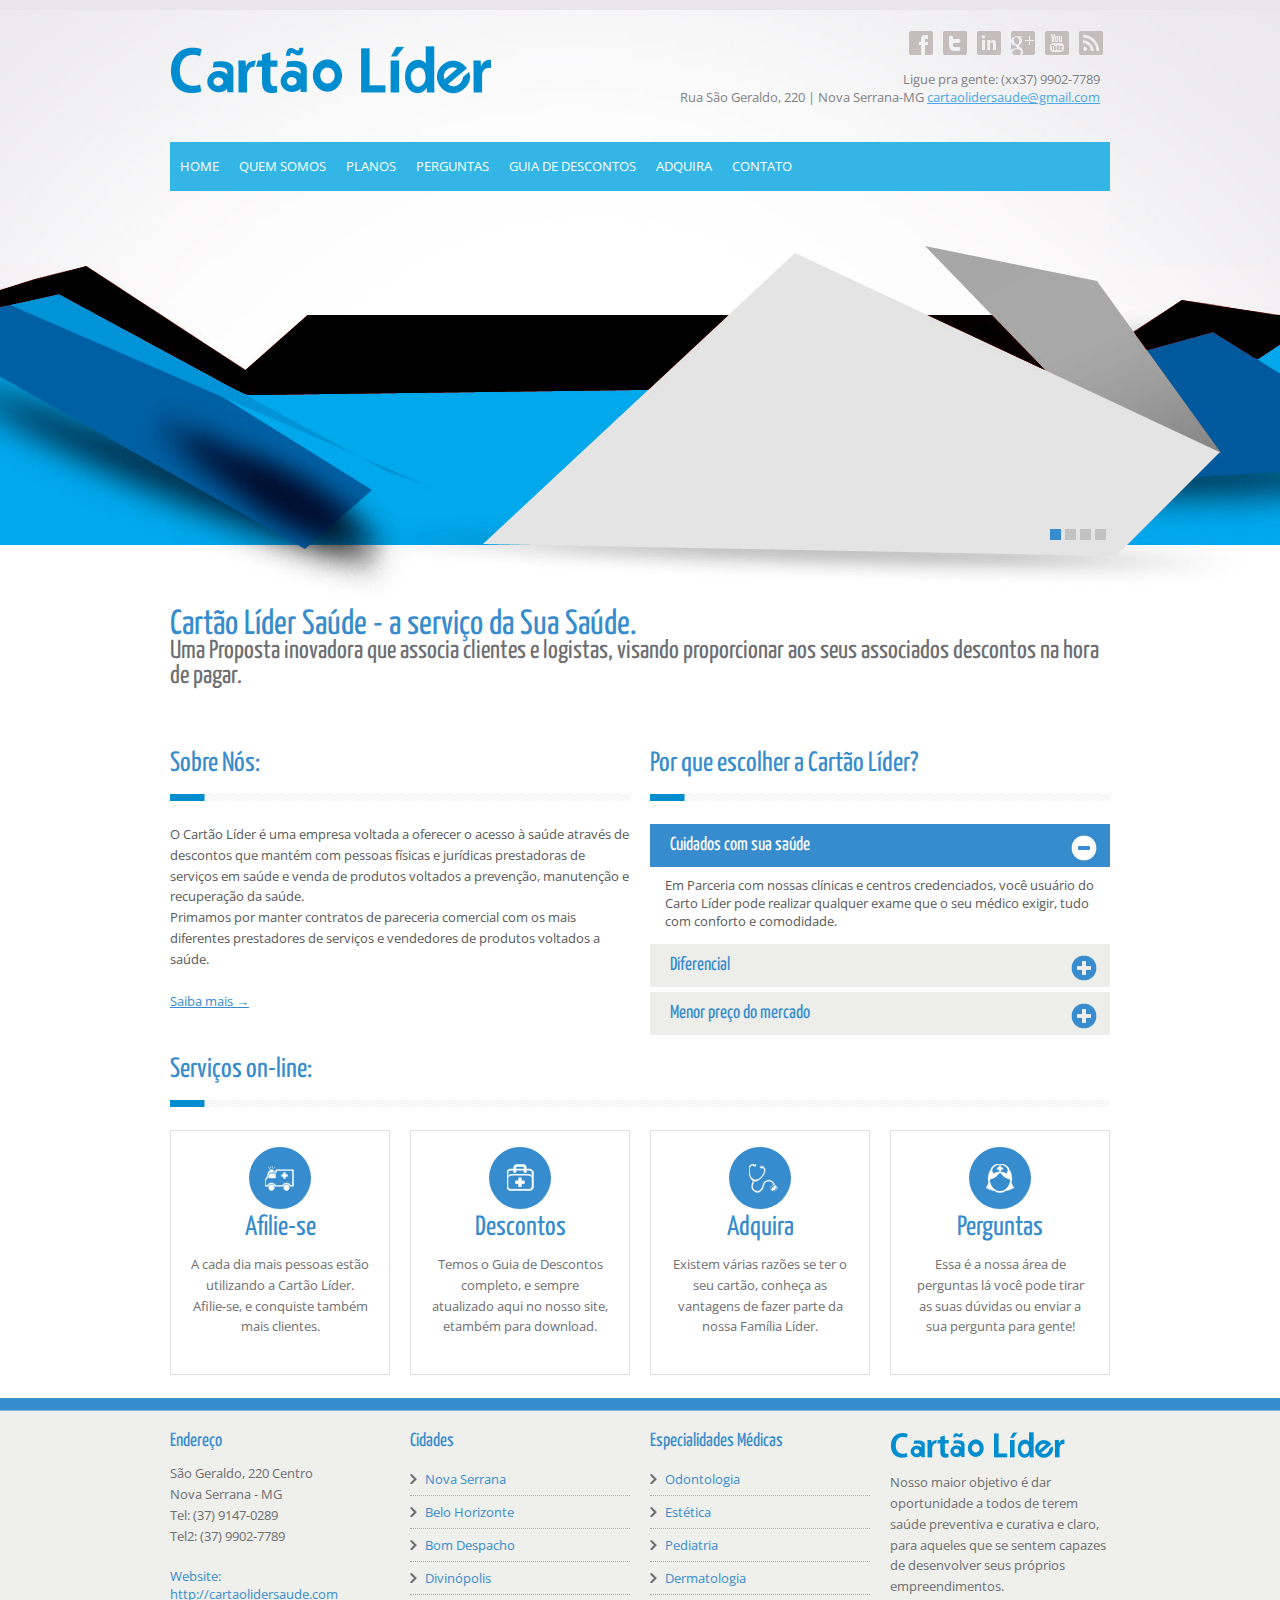
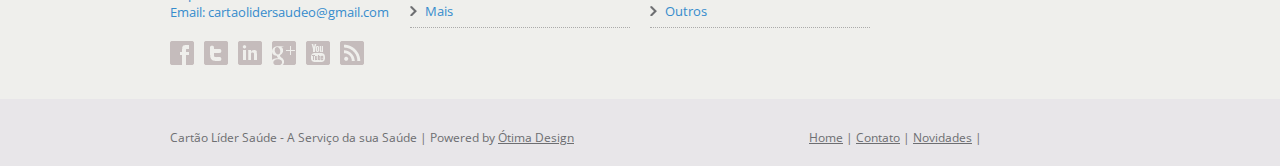
==== commit b692e5de: "Clonando a Página do repositório" ====
--- a/index.html
+++ b/index.html
@@ -1,79 +1,302 @@
-<!DOCTYPE html>
-<html>
+﻿<!DOCTYPE HTML>
+<html lang="en-US">
+<head>
+	<title>Cartão Líder Sáude - A serviço de sua saúde</title>
+	<meta charset="UTF-8">
+	<meta name="viewport" content="width=device-width,initial-scale=1.0,user-scalable=no"/>
+	<link rel="stylesheet" href="style.css">
+	<link rel="icon" href="favicon.ico" type="image/x-icon"/>
+	<link rel="icon" rel="SHORTCUT ICON" href="favicon.png" type="image/png" />
+	<link rel="shortcut icon" href="favicon.ico" type="image/x-icon"/>
+	<script src="http://code.jquery.com/jquery-1.8.2.js"></script>
+	<script src="js/bootstrap.min.js"></script>
+	<script src="js/jquery.color.js"></script>
+	<script src="js/custom.js"></script>
+	<!--[if IE]><script src="http://html5shiv.googlecode.com/svn/trunk/html5.js"></script><![endif]-->
+	<script src="js/jquery-easing-1.3.js" type="text/javascript"></script>
+	<script src="js/layerslider.kreaturamedia.jquery.js" type="text/javascript"></script>
+	<script type="text/javascript">
+		$(document).ready(function(){
+			$('#layerslider').layerSlider({
+				autoStart : true,
+				hoverPrevNext : false,
+				animateFirstLayer	: false,
+				animateLayer: false,
+				thumbnailNavigation : false
+			});
+		});		
+	</script>
+</head>
+<body>
+<div id="wrapper">
+	<header id="header" class="container-fluid main">
+	  <div class="header-bg">
+		<div class="container">
+			<div class="decoration dec-left visible-desktop"></div>
+			<div class="decoration dec-right visible-desktop"></div>	  
+			<div class="row">
+				<div id="logo" class="span3"><a href="index.html"><img src="images/logo.png" alt="Cartao Líder"/></a></div>
+				<div class="span9">
+					<!-- Social Icons -->
+					<ul class="social-icons">
+						<li class="facebook"><a href="#">Facebook</a></li>
+						<li class="twitter"><a href="#">Twitter</a></li>
+						<li class="linkedin"><a href="#">LinkedIn</a></li>
+						<li class="googleplus"><a href="#">GooglePlus</a></li>
+						<li class="youtube"><a href="#">youtube</a></li>
+						<li class="rss"><a href="#">Rss</a></li>
+					</ul>	
+					<!-- Contact Details -->
+					<div class="contact-details visible-desktop">
+						<ul>
+							<li>Ligue pra gente: (xx37) 9902-7789</li>
+							<li>Rua São Geraldo, 220 | Nova Serrana-MG <a href="mailto:cartaolidersaude@gmail.com">cartaolidersaude@gmail.com</a></li>
+						</ul>
+					</div>			
+					<!-- Search Form -->
+							
+				</div>	
+			</div>
+			<div class="row">
+				<div class="span12">
+					<div class="select-menu hidden-desktop">
+						<select id="selectMenu">
+							<option selected value="index.html">Home</option>						
+							<option value="about.html">Quem somos</option>
+                            <option value="perguntas.html">Perguntas</option>
+                            <option value="construcao.html">Planos</option>
+                            <option value="construcao.html">Guia de Descontos</option>						
+							<option value="perguntas.html">Perguntas</option>					
+							<option value="pessoas.html">Para Pessoas</option>
+                            <option value="empresas.html">Para Empresas</option>								
+							<option value="contato.html">Contato</option>
+						</select>
+					</div>
+					<ul id="menu" class="visible-desktop">
+						<li><a href="index.html">HOME</a></li>
+						<li><a href="about.html">QUEM SOMOS</a></li>
+                        <li><a href="construcao.html">PLANOS</a></li>
+						<li><a href="perguntas.html">PERGUNTAS</a></li>
+						<li>
+							<a href="guia/index.php">GUIA DE DESCONTOS</a>
+							<ul> 
+								<li><a href="/guia/novaserrana.php">Nova Serrana</a></li>
+								<li><a href="/guia/belohorizonte.php">Belo Horizonte</a></li>
+								<li><a href="/guia/bomdespacho.php">Bom Despacho</a></li>
+								<li><a href="/guia/divinopolis.php">Divinópolis</a></li>
+								<li><a href="/guia/leandroferreira.php">Leandro Ferreira</a></li>
+								<li><a href="/guia/parademinas.php">Pará de Minas</a></li>
+                                <li><a href="/guia/perdigao.php">Perdigão</a></li>
+                                <li><a href="/guia/pitangui.php">Pitangui</a></li>
+							</ul>
+						</li>
+                        <li>
+                        	<a href="credenciamento.html">ADQUIRA</a>
+                            <ul>
+                            	<li><a href="pessoas.html">Para Pessoas</a></li>
+								<li><a href="empresas.html">Para Empresas</a></li>
+                            </ul>
+                        </li> 
+						<li><a href="contato.html">CONTATO</a></li> 
+					</ul>
+				</div>
+			</div>
+			<div class="row">
+				<div class="span12 main-slider">
+					<div id="layerslider-container">	
+						<div id="layerslider" style="width:100%; height:380px;">
+							<div class="ls-layer" style="slidedelay:4000">
+								<img alt="" src="images/50.png" class="ls-bg" style="right:0px;slidedisrection : fade; durationin : 1000; durationout : 1000; easingin : easeOutExpo; delayin :0;">
+								<div class="ls-s1 hidden-phone" style="top:0px; left:0px; slidedirection : right; slideoutdirection : right; durationin : 2000; durationout : 1500; easingin : easeOutElastic; easingout : easeInOutQuint; delayin : 1000;"><img alt="" src="images/gallery/32.png"/></div>
+								<img alt="" src="images/gallery/32.png" class="ls-s6 visible-phone" style="top:0px; left:80%; slidedirection : right; slideoutdirection : right; durationin : 2000; durationout : 1500; easingin : easeOutElastic; easingout : easeInOutQuint; delayin : 1000;"/>
+								<img alt="" src="images/51.png" class="ls-s2" style="top:80px; left:35px; slidedirection : left; slideoutdirection : left; durationin : 2000; durationout : 1500; easingin : easeOutElastic; easingout : easeInOutQuint; delayin : 1000;"/>
+								<div class="ls-s4 hidden-phone" style="top:160px; left:150px; slidedirection :right; slideoutdirection : right; durationin : 2000; durationout : 1500; easingin : easeOutElastic; easingout : easeInOutQuint; delayin : 2500;">O Cartão Líder Saúde è a grantia de que você poderá sim ter descontos em medicamentos para toda a sua família.</div>
+								<div class="ls-s5" style="top:100px; left:120px; slidedirection :top; slideoutdirection :top; durationin : 2000; durationout : 1500; easingin : easeOutElastic; easingout : easeOutElastic; delayin : 2500;">Medicina Familiar</div>
+							</div>
+							<div class="ls-layer" style="slidedelay:4000">
+								<img alt="" src="images/50.png" class="ls-bg" style="slidedisrection : fade; durationin : 1000; durationout : 1000; easingin : easeOutExpo; delayin :0;">
+								<div class="ls-s1 hidden-phone" style="top:0px; left:0px; slidedirection : right; slideoutdirection : right; durationin : 2000; durationout : 1500; easingin : easeOutElastic; easingout : easeInOutQuint; delayin : 1000;"><img alt="" src="images/gallery/33.png"/></div>
+								<img alt="" src="images/gallery/33.png" class="ls-s6 visible-phone" style="top:0px; left:70%; slidedirection : right; slideoutdirection : right; durationin : 2000; durationout : 1500; easingin : easeOutElastic; easingout : easeInOutQuint; delayin : 1000;"/>
+								<img alt="" src="images/51.png" class="ls-s2" style="top:80px; left:35px; slidedirection : left; slideoutdirection : left; durationin : 2000; durationout : 1500; easingin : easeOutElastic; easingout : easeInOutQuint; delayin : 1000;"/>
+								<div class="ls-s4 hidden-phone" style="top:160px; left:150px; slidedirection :right; slideoutdirection : right; durationin : 2000; durationout : 1500; easingin : easeOutElastic; easingout : easeInOutQuint; delayin : 2500;">Poder realizar qualquer exame e sempre ter desconto é só com a Cartão Líder</div>
+								<div class="ls-s5" style="top:100px; left:120px; slidedirection :top; slideoutdirection :top; durationin : 2000; durationout : 1500; easingin : easeOutElastic; easingout : easeInOutQuint; delayin : 2500;">TOMOGRAFIA</div>
+							</div>
+							<div class="ls-layer" style="slidedelay:4000">
+								<img alt="" src="images/53.png" class="ls-bg" style="slidedisrection : fade; durationin : 1000; durationout : 1000; easingin : easeOutExpo; delayin :0;">
+								<div class="ls-s1 hidden-phone" style="top:0px; left:0px; slidedirection : right; slideoutdirection : right; durationin : 2000; durationout : 1500; easingin : easeOutElastic; easingout : easeInOutQuint; delayin : 1000;"><img alt="" src="images/gallery/34.png"/></div>
+								<img alt="" src="images/gallery/34.png" class="ls-s6 visible-phone" style="top:0px; left:70%; slidedirection : right; slideoutdirection : right; durationin : 2000; durationout : 1500; easingin : easeOutElastic; easingout : easeInOutQuint; delayin : 1000;">
+								<img alt="" src="images/51.png" class="ls-s2" style="top:80px; left:35px; slidedirection : left; slideoutdirection : left; durationin : 2000; durationout : 1500; easingin : easeOutElastic; easingout : easeInOutQuint; delayin : 1000;">
+								<div class="ls-s4 hidden-phone" style="top:160px; left:150px; slidedirection :right; slideoutdirection : right; durationin : 2000; durationout : 1500; easingin : easeOutElastic; easingout : easeInOutQuint; delayin : 2500;">Como está a sua visão? Se você já tem o Cartão Líder é só procurar em nosso guia o local mais próximo, e marcar a sua consulta.</div>
+								<div class="ls-s5" style="top:100px; left:120px; slidedirection :top; slideoutdirection :top; durationin : 2000; durationout : 1500; easingin : easeOutElastic; easingout : easeInOutQuint; delayin : 2500;">Centro Óptico</div>
+							</div>
+							<div class="ls-layer" style="slidedelay:4000">
+								<img alt="" src="images/54.png" class="ls-bg" style="slidedisrection : fade; durationin : 1000; durationout : 1000; easingin : easeOutExpo; delayin :0;">
+								<div class="ls-s1 hidden-phone" style="top:0px; left:0px; slidedirection : right; slideoutdirection : right; durationin : 2000; durationout : 1500; easingin : easeOutElastic; easingout : easeInOutQuint; delayin : 1000;"><img alt="" src="images/gallery/35.png"/></div>
+								<img alt="" src="images/gallery/35.png" class="ls-s6 visible-phone" style="top:0px; left:70%; slidedirection : right; slideoutdirection : right; durationin : 2000; durationout : 1500; easingin : easeOutElastic; easingout : easeInOutQuint; delayin : 1000;"/>
+								<img alt="" src="images/51.png" class="ls-s2" style="top:80px; left:35px; slidedirection : left; slideoutdirection : left; durationin : 2000; durationout : 1500; easingin : easeOutElastic; easingout : easeInOutQuint; delayin : 1000;"/>
+								<div class="ls-s4 hidden-phone" style="top:160px; left:150px; slidedirection :right; slideoutdirection : right; durationin : 2000; durationout : 1500; easingin : easeOutElastic; easingout : easeInOutQuint; delayin : 2500;">A Cartão Líder se preucupou com qualidade e excelência, por isso conta com os mais sofisticados laborátorios de análise, para o seu total conforto</div>
+								<div class="ls-s5" style="top:100px; left:120px; slidedirection :top; slideoutdirection :top; durationin : 2000; durationout : 1500; easingin : easeOutElastic; easingout : easeInOutQuint; delayin : 2500;">Laboratórios</div>
+							</div>
+						</div>		
+					</div>			
+				</div>
+			</div>
+		</div>
+	  </div>
+	</header>
+	<section id="content" class="container-fluid">
+	<div class="container">
+    	<div class="row">
+			<div class="span12">
+				<h1>Cartão Líder Saúde - a serviço da Sua Saúde.</h1>
+				<span class="purchase">Uma Proposta inovadora que associa clientes e logistas, visando proporcionar aos seus associados descontos  na hora de pagar.</span>
+			</div>
+		</div>
+		<div class="row">
+			<div class="span6">
+				<div class="title"><h2>Sobre Nós:</h2></div>			
+				<p>
+					O Cartão Líder é uma empresa voltada a oferecer o acesso à saúde através de descontos que mantém com pessoas físicas e jurídicas prestadoras de serviços em saúde e venda de produtos voltados a prevenção, manutenção e recuperação da saúde.<br/>
+					Primamos por manter contratos de pareceria comercial com os mais diferentes prestadores de serviços e vendedores de produtos voltados a saúde.
+				</p>
+				<p><a href="about.html">Saiba mais &#8594;</a></p>
+			</div>
+			<div class="span6">
+				<div class="title"><h2>Por que escolher a Cartão Líder?</h2></div>
+				<div class="accordion" id="accordion">
+				  <div class="accordion-group">
+					<div class="accordion-heading">
+					  <a class="accordion-toggle target" data-toggle="collapse" data-parent="#accordion" href="#collapseOne">
+						Cuidados com sua saúde
+					  </a>
+					</div>
+					<div id="collapseOne" class="accordion-body collapse in">
+					  <div class="accordion-inner">
+						Em Parceria com nossas clínicas e centros credenciados, você usuário do Carto Líder pode realizar qualquer exame que o seu médico exigir, tudo com conforto e comodidade.
+					  </div>
+					</div>
+				  </div>
+				  <div class="accordion-group">
+					<div class="accordion-heading">
+					  <a class="accordion-toggle" data-toggle="collapse" data-parent="#accordion" href="#collapseTwo">
+						Diferencial
+					  </a>
+					</div>
+					<div id="collapseTwo" class="accordion-body collapse">
+					  <div class="accordion-inner">
+						O nosso diferencial das outras empresas é que o nosso cartão não é somente voltado para a área da saúde. Você pode utiliza-lo em vários estabelecimentos no seu dia-a-dia. 
+					  </div>
+					</div>
+				  </div>
+				  <div class="accordion-group">
+					<div class="accordion-heading">
+					  <a class="accordion-toggle" data-toggle="collapse" data-parent="#accordion" href="#collapseThree">
+						Menor preço do mercado
+					  </a>
+					</div>
+					<div id="collapseThree" class="accordion-body collapse">
+					  <div class="accordion-inner">
+						Apesar da nossa grande variedade de serviços, o Cartão Líder não pesa em seu bolso. <div align="center"><p><a href="construcao.html" class="button small blue">Conheça a nossa tabela de Planos.</a></p></div>
+					  </div>
+					</div>
+				  </div>			  
+				</div>
+			</div>
+		</div>
+		<div class="row">
+			<div class="span12">
+				<div class="title"><h2>Serviços on-line:</h2></div>
+				<div class="row">
+					<div class="span3">
+						<a href="empresas.html" class="link-block">
+							<span class="move-item icon-1 move-bg-icon"></span>
+							<h2 class="move-item">Afilie-se</h2>
+							<p class="move-item">A cada dia mais pessoas estão utilizando a Cartão Líder. Afilie-se, e conquiste também mais clientes.</p>
+						</a>
+					</div>
+					<div class="span3">
+						<a href="/guia/index.php" class="link-block">
+							<span class="move-item icon-2 move-bg-icon"></span>
+							<h2 class="move-item">Descontos</h2>
+							<p class="move-item">Temos o Guia de Descontos completo, e sempre atualizado aqui no nosso site, etambém para download.</p>
+						</a>
+					</div>
+					<div class="span3">
+						<a href="pessoas.html" class="link-block">
+							<span class="move-item icon-3 move-bg-icon"></span>
+							<h2 class="move-item">Adquira</h2>
+							<p class="move-item">Existem várias razões se ter o seu cartão, conheça as vantagens de fazer parte da nossa Família Líder.</p>
+						</a>
+					</div>
+					<div class="span3">
+						<a href="perguntas.html" class="link-block">
+							<span class="move-item icon-4 move-bg-icon"></span>
+							<h2 class="move-item">Perguntas</h2>
+							<p class="move-item">Essa é a nossa área de perguntas lá você pode tirar as suas dúvidas ou enviar a sua pergunta para gente! </p>
+						</a>
+					</div>
+				</div>
+			</div>
+		</div>
+	</section>
+</div>
 
-  <head>
-    <meta charset='utf-8'>
-    <meta http-equiv="X-UA-Compatible" content="chrome=1">
-    <meta name="description" content="Cls : Cartão Líder Saúde">
-
-    <link rel="stylesheet" type="text/css" media="screen" href="stylesheets/stylesheet.css">
-
-    <title>Cls</title>
-  </head>
-
-  <body>
-
-    <!-- HEADER -->
-    <div id="header_wrap" class="outer">
-        <header class="inner">
-          <a id="forkme_banner" href="https://github.com/dionealves/cls">View on GitHub</a>
-
-          <h1 id="project_title">Cls</h1>
-          <h2 id="project_tagline">Cartão Líder Saúde</h2>
-
-            <section id="downloads">
-              <a class="zip_download_link" href="https://github.com/dionealves/cls/zipball/master">Download this project as a .zip file</a>
-              <a class="tar_download_link" href="https://github.com/dionealves/cls/tarball/master">Download this project as a tar.gz file</a>
-            </section>
-        </header>
-    </div>
-
-    <!-- MAIN CONTENT -->
-    <div id="main_content_wrap" class="outer">
-      <section id="main_content" class="inner">
-        <h3>
-<a id="welcome-to-github-pages" class="anchor" href="#welcome-to-github-pages" aria-hidden="true"><span class="octicon octicon-link"></span></a>Welcome to GitHub Pages.</h3>
-
-<p>This automatic page generator is the easiest way to create beautiful pages for all of your projects. Author your page content here using GitHub Flavored Markdown, select a template crafted by a designer, and publish. After your page is generated, you can check out the new branch:</p>
-
-<pre><code>$ cd your_repo_root/repo_name
-$ git fetch origin
-$ git checkout gh-pages
-</code></pre>
-
-<p>If you're using the GitHub for Mac, simply sync your repository and you'll see the new branch.</p>
-
-<h3>
-<a id="designer-templates" class="anchor" href="#designer-templates" aria-hidden="true"><span class="octicon octicon-link"></span></a>Designer Templates</h3>
-
-<p>We've crafted some handsome templates for you to use. Go ahead and continue to layouts to browse through them. You can easily go back to edit your page before publishing. After publishing your page, you can revisit the page generator and switch to another theme. Your Page content will be preserved if it remained markdown format.</p>
-
-<h3>
-<a id="rather-drive-stick" class="anchor" href="#rather-drive-stick" aria-hidden="true"><span class="octicon octicon-link"></span></a>Rather Drive Stick?</h3>
-
-<p>If you prefer to not use the automatic generator, push a branch named <code>gh-pages</code> to your repository to create a page manually. In addition to supporting regular HTML content, GitHub Pages support Jekyll, a simple, blog aware static site generator written by our own Tom Preston-Werner. Jekyll makes it easy to create site-wide headers and footers without having to copy them across every page. It also offers intelligent blog support and other advanced templating features.</p>
-
-<h3>
-<a id="authors-and-contributors" class="anchor" href="#authors-and-contributors" aria-hidden="true"><span class="octicon octicon-link"></span></a>Authors and Contributors</h3>
-
-<p>You can <a href="https://github.com/blog/821" class="user-mention">@mention</a> a GitHub username to generate a link to their profile. The resulting <code>&lt;a&gt;</code> element will link to the contributor's GitHub Profile. For example: In 2007, Chris Wanstrath (<a href="https://github.com/defunkt" class="user-mention">@defunkt</a>), PJ Hyett (<a href="https://github.com/pjhyett" class="user-mention">@pjhyett</a>), and Tom Preston-Werner (<a href="https://github.com/mojombo" class="user-mention">@mojombo</a>) founded GitHub.</p>
-
-<h3>
-<a id="support-or-contact" class="anchor" href="#support-or-contact" aria-hidden="true"><span class="octicon octicon-link"></span></a>Support or Contact</h3>
-
-<p>Having trouble with Pages? Check out the documentation at <a href="https://help.github.com/pages">https://help.github.com/pages</a> or contact <a href="mailto:support@github.com">support@github.com</a> and we’ll help you sort it out.</p>
-      </section>
-    </div>
-
-    <!-- FOOTER  -->
-    <div id="footer_wrap" class="outer">
-      <footer class="inner">
-        <p class="copyright">Cls maintained by <a href="https://github.com/dionealves">dionealves</a></p>
-        <p>Published with <a href="https://pages.github.com">GitHub Pages</a></p>
-      </footer>
-    </div>
-
-    
-
-  </body>
-</html>
+<footer id="footer" class="container-fluid">
+	<div class="container">
+		<section class="row">
+			<article class="span3">
+				<h3 class="title">Endereço</h3>
+				<p>São Geraldo, 220 Centro</br>
+                Nova Serrana - MG<br/> 
+				Tel: (37) 9147-0289<br/>  
+				Tel2: (37) 9902-7789</p>
+				<div class="link">
+					Website: <a href="http://cartaolidersaude.com">http://cartaolidersaude.com</a><br>
+					Email: <a href="mailto:cartaolidersaudeo@gmail.com<">cartaolidersaudeo@gmail.com</a>				</div>
+				<ul class="social-icons">
+					<li class="facebook"><a href="#">Facebook</a></li>
+					<li class="twitter"><a href="#">Twitter</a></li>
+					<li class="linkedin"><a href="#">LinkedIn</a></li>
+					<li class="googleplus"><a href="#">GooglePlus</a></li>
+					<li class="youtube"><a href="#">youtube</a></li>
+					<li class="rss"><a href="#">Rss</a></li>
+				</ul>	
+			</article>
+			<article class="span3 navblock">
+				<h3 class="title">Cidades</h3>
+				<ul> 
+					<li><a href="/guia/novaserrana.php">Nova Serrana</a></li>
+					<li><a href="/guia/belohorizonte.php">Belo Horizonte</a></li>
+					<li><a href="/guia/bomdespacho.php">Bom Despacho</a></li>
+					<li><a href="/guia/divinopolis.php">Divinópolis</a></li>
+					<li><a href="/guia/index.php">Mais</a></li>
+				</ul>
+			</article>
+			<article class="span3 navblock">
+				<h3 class="title">Especialidades Médicas</h3>
+				<ul> 
+					<li><a href="#">Odontologia</a></li>
+					<li><a href="#">Estética</a></li>
+					<li><a href="#">Pediatria</a></li>
+					<li><a href="#">Dermatologia </a></li>
+					<li><a href="#">Outros</a></li>
+				</ul>
+			</article>
+			<article class="span3">
+				<img alt="" src="images/logofooter.png" class="slogo"/>
+				<p>Nosso maior objetivo é dar oportunidade a todos de terem saúde preventiva e curativa e claro, para aqueles que se sentem capazes de desenvolver seus próprios empreendimentos. </p>
+			</article>
+    </section>
+		<div class="back-top up"><a href="#top"></a></div>
+	</div>
+</footer>
+<footer class="footer-line container-fluid">
+	<div class="container">
+		<div class="row-fluid">
+			<div class="span8 alignleft">Cartão Líder Saúde - A Serviço da sua Saúde | Powered by <a href="#">Ótima Design</a></div>
+			<div class="span4 alignright hidden-phone"><a href="index.html">Home</a> | <a href="contato.html">Contato</a> | <a href="Blog_Large_Image.html">Novidades</a> | <a href="#top" class="top up">Top</a></div>
+		</div>
+	</div>
+</footer>
+</body>
+</html>--- a/style.css
+++ b/style.css
@@ -0,0 +1,665 @@
+﻿/* Import Basic Files
+================================================ */
+@import url("css/bootstrap.css");  
+@import url("css/layerslider.css");  
+@import url(http://fonts.googleapis.com/css?family=Yanone+Kaffeesatz:400,200,300,700);
+@import url(http://fonts.googleapis.com/css?family=Open+Sans:400italic,700italic,400,700);
+/* Site Styles
+================================================ */
+html,body,div,span,applet,object,iframe,h1,h2,h3,h4,h5,h6,p,blockquote,pre,a,abbr,acronym,address,big,cite,code,del,dfn,em,font,img,ins,kbd,q,s,samp,small,strike,strong,sub,sup,tt,var,b,u,i,center,dl,dt,dd,ol,ul,li,fieldset,form,label,legend,table,caption,tbody,tfoot,thead,tr,th,td{font-size:100%;border:0;outline:0;vertical-align:baseline;background:transparent;margin:0;padding:0}
+html{height:100%}
+body{font-size:13px;font-weight:400;color:#58595b;background:#fff;font-family:'Open Sans',sans-serif}
+blockquote,q{quotes:none}
+:focus{outline:0}
+input{border:0;vertical-align: middle}
+del{text-decoration:line-through}
+table{border-collapse:collapse;border-spacing:0}
+article,aside,details,figcaption,figure,footer,header,hgroup,menu,nav,section{display:block}
+*{margin:0;padding:0}
+a{color:#368ccc;outline:none;text-decoration:underline}
+a:hover{text-decoration:none}
+p{margin:0 0 21px;padding:0;line-height:1.6}
+ins,a:hover{text-decoration:none}
+.floatleft{float:left}
+.floatright{float:right}
+#wrapper{width:100%;overflow:hidden;position:relative}
+
+/* header */
+#header{height:315px;padding:0px;background:url(images/02.png) repeat-x top #fff}
+#header.main{height:603px;background:url(images/01.png) repeat-x top #fff}
+#header .header-bg{width:100%;height:100%;background:url(images/06.jpg) no-repeat center top}
+#header.main .header-bg{background:url(images/05.jpg) no-repeat center top}
+#header .container{position:relative;}
+#header.main .decoration{position:absolute;top:266px;} 
+#header.main .dec-left{background:url(images/07.jpg) no-repeat bottom right;left:-320px;width:320px;height:280px}
+#header.main .dec-right{background:url(images/08.jpg) no-repeat bottom right;right:-340px;width:340px;height:337px}	
+	/* logo */
+	#logo{padding:46px 0 44px 0;text-align:center}   
+	/* Social Contact */
+	#header .social-icons{position:relative;margin-top:31px;right:10px;text-align:right}
+	#wrapper .social-icons li,.social-icons li{width:24px;height:24px;list-style:none;overflow:hidden;display:inline-block;margin:0 3.5px;padding:0}
+	#wrapper .social-icons li a,.social-icons li a{position:relative;top:-24px;display:block;height:0;padding-top:48px;overflow:hidden;background-repeat:no-repeat}
+		.facebook a{background-image:url(images/s1.png)}
+		.twitter a{background-image:url(images/s2.png)}
+		.linkedin a{background-image:url(images/s3.png)}
+		.googleplus a{background-image:url(images/s4.png)}
+		.youtube a{background-image:url(images/s5.png)}
+		.rss a{background-image:url(images/s6.png)}
+		.skype a{background-image:url(images/s7.png)}
+		.pinterest a{background-image:url(images/s8.png)}
+		.plus a{background-image:url(images/s9.png)}
+		.vimeo a{background-image:url(images/s10.png)}
+	#wrapper  .container .social-icons {position:relative;left:-3.5px}   
+	/* Details */
+	.contact-details{position:relative;margin-top:11px;right:10px;font-family:'Open Sans',sans-serif;color:#808285}
+	.contact-details li{list-style:none;text-align:right}
+	.contact-details a{font-family:'Open Sans',sans-serif;text-decoration:underline;color:#4ca6e8}
+	.contact-details a:hover{text-decoration:none}
+	/* Search */
+	.search-form{float:right;position:relative;top:47px;right:10px;width:192px;height:27px;z-index:999}
+		.search-form input{position:absolute;top:0}
+		.search-text-box{font-family:'Open Sans',sans-serif;line-height:2;color:#808285;left:0px;padding:0 10px;width:129px;height:27px;background:url(images/03.png) repeat-x}
+		.search-text-submit{cursor:pointer;right:0px;width:43px;height:27px;background:url(images/04.png) no-repeat}
+	/* Menu */
+	#menu {background:#33B5E5;height:49px;position:relative;z-index:2;}   
+	#menu li{float:left;list-style:none;position:relative}
+	#menu li a{font-family:'Open Sans',sans-serif;text-transform:uppercase;text-decoration:none;color:#fff;padding:15px 10px 16px;display:block}
+	#menu li a:hover{background:#0099CC}
+	.select-menu{background:#33B5E5;padding:10px;}
+	.select-menu select{width:100%;padding:5px}
+	/* Main Slider */
+	.main-slider{display:none;width:940px;height:416px;background:url(images/09.jpg) no-repeat -0px -4px}
+	.main  .main-slider{display:block}
+	#menu ul{display:none;z-index:9999;width:190px;position:absolute;top:100%;left:0;border-bottom:5px solid #3681b9}	
+	#menu ul li{float:none;}
+	#menu li ul li a{display:block;padding:10px;text-transform:none;background:rgba(0,0,0,0.8);background:#000\0/;}
+	#menu li ul li a:hover{background:rgba(0,0,0,0.5)}
+/* slider */	
+.ls-bottom-slidebuttons{position:absolute;bottom:15px;right:0px;text-align:right;width:100px;height:30px;display:block;}	
+.ls-bottom-slidebuttons a{background:#c3c2c2;width:11px;height:11px;display:inline-block;margin-right:4px}	
+.ls-bottom-slidebuttons a.ls-nav-active{background:#368ccc}	
+.ls-s1{width:100%;text-align:right}
+.ls-s2{width:481px;height:220px;}	
+.ls-s3{color:#fff;text-decoration:none;font-family:'Yanone Kaffeesatz',sans-serif;font-size:23px;display:inline-block;padding-right:30px;background:url(images/52.png) no-repeat right}
+.ls-s4{color:#fff;width:320px}
+.ls-s5{color:#fff;font-family:'Open Sans',sans-serif;font-size:34px;text-transform: uppercase;text-decoration:none}
+.ls-inner{background:transparent;background:none!important}
+/* footer */
+#footer{clear:both;background:url(images/12.png) repeat-x #efefec}
+#footer section{position:relative;padding:0 0 30px}
+#footer a{text-decoration:none}
+#footer a:hover{text-decoration:underline}
+#footer article{color:#6d6e71;text-align:left;padding:34px 0 0}
+#footer  h3.title{font-family:'Yanone Kaffeesatz',sans-serif;font-weight:400;font-size:19px}
+#footer .link{color:#368ccc}
+#footer .social-icons li {margin:20px 7px 0 0}
+#footer .navblock li{list-style:none;border-bottom:1px dotted #ababaa}
+#footer .navblock a{display:block;padding:7px 0 7px 15px;background:url(images/11.png) no-repeat left center}
+#footer .slogo{margin-bottom:10px}
+.footer-line{background:#e8e6e9;color:#6d6e71;font-size:12px;overflow:hidden}
+.footer-line div.row-fluid div{padding:30px 0 20px}
+.footer-line a{color:#6d6e71;font-size:12px}
+.top{margin-left:20px;padding-left:10px;background:url(images/13.png) no-repeat left center}	
+/* crumbs */	
+#headline-page{position:relative;top:0px;margin-top:-108px;width:100%;height:96px;}	
+#crumbs{position:relative;top:-15px;}
+#crumbs a{font-size:11px}
+	.active{color:#808285}	
+/* arrow-up */	
+.back-top{position:fixed;bottom:115px;right:50%;margin-right:-650px;width:101px;height:84px;background:url(images/14.png) no-repeat}
+.back-top a{display:block;width:100%;height:100%}
+/* Base tag */
+#content{position:relative}
+#content ul{margin-bottom:13px}
+#content li{list-style:none;padding:2px 0 15px 24px;color:#368ccc}
+#content img.alignleft{display:inline;float:left;margin-right:24px;margin-top:4px}
+#content img.alignright{display:inline;float:right;margin-left:24px;margin-top:4px}
+#content img.aligncenter{clear:both;display:block;margin-left:auto;margin-right:auto}
+#content .alignleft{text-align:left}
+#content .alignright{text-align:right}
+#content .aligncenter{text-align:center}
+h1,h2,h3,h4,h5{font-family:'Yanone Kaffeesatz',sans-serif;color:#368ccc;font-weight:400;margin:0 0 12px;padding:0}
+h1{font-size:35px}
+h2{font-size:28px}   
+h3{font-size:23px}
+h4{font-size:19px}
+h5{font-size:16px}
+div.title{background:url(images/10.png) no-repeat bottom left;padding:0 0 23px;margin:0 0 23px;width:100%}
+div.title h2{font-size:28px;margin:0}
+div.headline{clear:both;margin-top:7px}
+div.headline h4{color:#6d6e71}
+.purchase{display:block;color:#6d6e71;position:relative;top:-15px;padding-bottom:45px;font-family:'Yanone Kaffeesatz',sans-serif;font-size:26px}
+/* List styles */
+#content .check-list li{background:url(images/li1.png) no-repeat 0 6px}
+#content .arrow-list li{background:url(images/li2.png) no-repeat 0 6px}
+#content .bullet-list li{background:url(images/li3.png) no-repeat 2px 8px }
+#content .plus-list li{background:url(images/li4.png) no-repeat 2px 4px}
+#content .minus-list li{background:url(images/li5.png) no-repeat 2px 4px}
+#content .star-list li{background:url(images/li6.png) no-repeat 0 5px}
+#content .service-list li{background:url(images/li7.png) no-repeat 0 7px}		
+#content .link-list{padding-bottom:15px}
+#content .link-list li{background:url(images/li8.png) no-repeat 0 12px;padding:0;border-bottom:1px dotted #b0b0b0}	
+#content .link-list li a{display:block;text-decoration:none;line-height:20px;padding:8px 0 7px 15px}
+#content .post-list{margin-bottom:25px}  
+#content .post-list li{color:#6d6e71;border-bottom:1px dotted #b0b0b0;padding:0px 0 7px 0;margin-bottom:18px}
+#content .post-list li a.headline{display:block;font-size:15px;padding-bottom:10px;text-decoration:none}
+#content .post-list li a.headline:hover{text-decoration:underline}
+#content .post-list li time{display:block;padding-bottom:15px;color:#565656;font-size:14px;font-family:'Yanone Kaffeesatz',sans-serif;font-weight:700;font-style:italic}	
+#content .sitemap{padding-bottom:20px}
+#content .sitemap li{color:#6d6e71;background:url(images/li7.png) no-repeat 2px 13px;border-bottom:1px dotted #b0b0b0;padding:8px 0 7px 25px}
+#content .sitemap li a{text-decoration:none}
+#content .sitemap li a:hover{text-decoration:underline}
+/* calendar */
+.calendar{width:100%;background:url(images/43.png) repeat-x bottom;padding-bottom:2px}
+.calendar caption{padding:10px 0;color:#6d6e71;font-weight:bold;background:url(images/43.png) repeat-x bottom}
+.calendar thead {font-weight:bold;background:url(images/43.png) repeat-x bottom}
+.calendar thead td{padding:11px 0}
+.calendar thead,.calendar  tbody{color:#6d6e71;}
+.calendar td{padding:8px 0;text-align:center}
+.calendar tbody tr:last-child td{padding:5px 0 7px}
+.nav-calendar {position:absolute;top:-20px;font-size:35px;font-family:Tahoma;text-decoration:none;font-weight:800;line-height:35px}
+.prew-calendar {left:5px}
+.next-calendar {right:5px}
+/* Posts */
+.post{position:relative;background:url(images/42.png) no-repeat right bottom;margin-bottom:20px;padding-bottom:10px}
+.hgroup{position:relative;border-bottom:1px solid #ebeaea;padding-bottom:10px;margin-bottom:20px}
+#wrapper .container  .post .social-icons{position:absolute;top:5px;right:10px;text-align:right}
+.post .social-icons.rel{position:relative;right:0px}
+/* Twitter */   
+#content .twitter-list{padding-bottom:5px}  
+#content .twitter-list li{padding:5px 0 15px 40px;margin-bottom:10px;border-bottom:1px dotted #b0b0b0;background:url(images/li9.png) no-repeat 3px 10px}
+#content .twitter-list li p{margin:0px;color:#58595b}
+#content .twitter-list li  span{display:block}
+/* Pagenavi */
+.wp-pagenavi{height:50px;text-align:right;font-family:'Yanone Kaffeesatz',sans-serif;}
+.wp-pagenavi a{font-size:17px;text-decoration:none;padding:0 2px;margin:0 5px}
+.wp-pagenavi a:hover{color:#76797d}
+.wp-pagenavi span{font-size:17px;padding:0 5px;background:#76797d;color:#fff}
+/* Dropcap */
+.dropcap{float:left;text-align:center;margin:5px 20px 10px 0;width:59px;height:59px;font-size:39px;background:#368ccc;color:#fff;font-family:'Yanone Kaffeesatz',sans-serif}
+.dropcap2{float:left;text-align:center;margin:5px 20px 10px 0;width:59px;height:59px;font-size:39px;background:#dcdee0;color:#368ccc;font-family:'Yanone Kaffeesatz',sans-serif} 
+/* Highlight */
+.highlight1{padding:0 2px;background:#368ccc;color:#fff}
+.highlight2{padding:0 2px;background:#ff0000;color:#fff}
+.highlight3{padding:0 2px;background:#fcff00}
+/* Blockquote */
+blockquote{border-left:6px solid #368ccc;font-size:16px;font-style:italic;background:#ededea;padding:24px 40px 25px 30px;margin-bottom:20px}
+.blockquote-left{float:left;margin: 15px 20px 0 0;width:40%}
+.blockquote-right{float:right;margin: 15px 0px 0 20px;width:40%}
+/* Navigation */
+#content .navigation li {padding:0;margin:0 0 1px}
+#content .navigation li a{color:#6d6e71;font-family:'Yanone Kaffeesatz',sans-serif;font-size:19px;text-decoration:none;border-left:8px solid #ededea;background:#ededea;padding:13px 15px;display:block;}
+#content .navigation li a:hover,#content .navigation li.active a{color:#368ccc;border-left:8px solid #368ccc}
+/* Thumbnails */
+.thumbnail{max-width:100%;text-align:center;padding:6px;background:#fbfafb;border:1px solid #e7e7e7;line-height:0;margin-bottom:12px}
+.thumbnail  img{max-width:100%}
+/* Tagcloud */
+.tagcloud{text-align:center;padding-bottom:15px}
+.tagcloud a{margin:0 1px;text-decoration:none;color:#58595b;font-size:13px;padding:10px 5px;line-height:4;background:#f6f6f6}
+.tagcloud a:hover{background:#4a7eb7;color:#fff}
+/* Form */
+.form-padding{padding:0 30px 0 0;}
+label {color:#368ccc;font-size:13px;display:block;padding-bottom:8px}
+.form-text,textarea{font-family:'Open Sans',sans-serif;width:100%;margin-right:50px;padding:15px;display:block;color:#aaa2a2;border:1px solid #eeeeeb;margin-bottom:20px}
+textarea{width:100%}
+/* Buttoms */
+.button{font-family:'Yanone Kaffeesatz';color:#fff;display:inline-block;text-decoration:none;margin-bottom:22px}
+	.button.large{font-size:23px;padding:12px 23px;float:left}
+	.button.under-page{font-size:23px;padding:10px 0;width:100%;display:block}
+	.button.medium{font-size:20px;padding:10px 20px}
+	.button.small{font-size:17px;padding:8px 21px}
+	.button.blue{background:#368ccc}
+	.button.blue:hover{background:#3481ba}
+	.button.gray{background:#5f6061}
+	.button.gray:hover{background:#4e4f50}
+	.button.red{background:#ff0000}	
+	.button.red:hover{background:#e90000}
+/* contact line */
+.card{padding-bottom:30px}
+.contact-line{padding:10px 25px;display:block;color:#808285;border-bottom:1px dotted #c5bcbc}	
+	.c1{background:url(images/c1.png) no-repeat 5px 12px}
+	.c2{background:url(images/c2.png) no-repeat 5px 12px}
+	.c3{background:url(images/c3.png) no-repeat 4px 15px}
+	.c3 a{text-decoration:none;}
+	.c3 a:hover{text-decoration:underline}
+/* widget slider */
+.nav-slider{position:absolute;top:-80px;font-size:35px;font-family:Tahoma;text-decoration:none;font-weight:800;line-height:35px}
+.prew-slide{right:5px;margin-right:15px}
+.next-slide{right:5px}
+.sidebar-slide .nav-slider{top:-43px}
+/* Media */
+.video11{width:860px;height:484px}
+.video10{width:780px;height:439px}
+.video9{width:700px;height:394px}
+.video8{width:620px;height:349px}
+.video7{width:540px;height:304px}
+.video6{width:460px;height:259px}
+.video5{width:380px;height:214px}
+.video4{width:300px;height:169px}
+.video3{width:220px;height:124px}
+.video2{width:140px;height:79px}
+.video-shortcode{padding-bottom:20px}
+.video-shortcode iframe{width:100%;height:100%;}
+.carousel{position:relative;line-height:1;margin-bottom:23px}
+.carousel-inner{overflow:hidden;width:100%;padding:0px;margin:0px;position:relative}
+.carousel .item{display:none;position:relative;-webkit-transition:1s ease-in-out left;-moz-transition:1s ease-in-out left;-o-transition:1s ease-in-out left;transition:1s ease-in-out left}
+.carousel .item > img{display:block;line-height:1;max-width:100%}
+.carousel-caption{position:absolute;left:0;right:0;bottom:0;background:rgba(0,0,0,0.75);filter:progid:DXImageTransform.Microsoft.Gradient(GradientType=1, StartColorStr='#000000', EndColorStr='#000000');padding:23px 19px;margin:3px 5px}
+.carousel-caption h4,.carousel-caption p{color:#fff;line-height:20px}   
+.carousel-caption h4{margin:0 0 5px}
+.carousel-caption p{margin-bottom:0}
+.carousel-control{position:absolute;top:50%;left:5px;width:40px;height:40px;margin-top:-20px;font-size:35px;font-family:Tahoma;text-decoration:none;font-weight:800;line-height:35px;color:#368ccc;text-align:center;background:#f2f0f2}
+.carousel-control.right{left:auto;right:6px}
+.carousel-control:hover{color:#ff0000;text-decoration:none;opacity:0.9;filter:alpha(opacity=90)}
+.carousel .active,.carousel .next,.carousel .prev{display:block}
+.carousel .next,.carousel .prev{position:absolute;top:0;width:100%}
+.carousel .active,.carousel .next.left,.carousel .prev.right{left:0}
+.carousel .next,.carousel .active.right{left:100%}
+.carousel .prev,.carousel .active.left{left:-100%}
+.thumbnail .carousel{margin-bottom:0px}
+.thumbnail .carousel-caption{padding:15px 15px;text-align:left;margin:0}
+.thumbnail .carousel-control{left:0;}
+.thumbnail .carousel-control.right{left:auto;right:0}
+/* Review */
+.review-slider{margin:0px;padding:25px}
+.review-slider .item{margin-bottom:100px}
+	.blockquote-line{position:absolute;left:0px;top:0;width:100%;background:url(images/15.png) no-repeat bottom left #ebeaea;-webkit-transition: 0.1s ease-in-out height;-moz-transition: 0.3s ease-in-out height;-ms-transition: 0.3s ease-in-out height;-o-transition: 0.3s ease-in-out height;transition: 0.3s ease-in-out height}
+	.blockquote-pattern{width:100%;height:100%;background:url(images/16.png) no-repeat bottom right}
+.blockquote{padding-bottom:15px;border:0;font-size:13px;font-style:italic;line-height:1.6;margin:0;overflow:hidden}
+.md{display:none;position:absolute;bottom:-90px}
+.client-pic{margin-left:25px}
+.md-name{position:absolute;top:10px;z-index:2;width:160px;left:70px;font-size:14px;font-weight:600}
+.md-name strong{color:#368ccc}
+.company-name{font-size:12px;padding-top:4px;clear:both;font-weight:300}		
+/* Tabs */
+.tab-content > .tab-pane,.pill-content > .pill-pane{display:none}
+.nav > li > a,.tab-content > .active,.pill-content > .active{display:block}
+.tab-content{overflow:auto}
+#content .nav-tabs{position:relative;top:1px;left:1px;margin:0;float:left;display:table}
+#content .nav-tabs li{padding:0;margin-right:1px;float:left;display:list-item;border-bottom:5px solid #368ccc;background:#ededea}
+#content .nav-tabs li.active{background:#368ccc}
+#content .nav-tabs li.active a{color:#fff}
+#content .nav-tabs li a{display:block;padding:15px 14px}
+.nav-tabs a{font-family:'Yanone Kaffeesatz',sans-serif;color:#368ccc;font-size:19px;font-weight:400;text-decoration:none} 
+.tab-content{position:relative;clear:both;margin-bottom:20px}
+.tab-pane{padding:28px 20px 36px;border-top:1px solid #e0e0e0;border-right:1px solid #e0e0e0;border-left:1px solid #e0e0e0}
+.bottom-pattern-line{position:absolute;bottom:0px;left:-1px;width:100%;height:36px;background:url(images/38.png) no-repeat 0 0px #fff}
+.bottom-pattern-right{position:absolute;bottom:0px;right:1px;width:35px;height:21px;background:url(images/39.png) no-repeat left bottom}	
+/* Alert */
+.alert{position:relative;padding:16px 60px;margin-bottom:27px;background-repeat:no-repeat;background-position:18px 12px;border:1px solid #d7d6d6}
+.close-alert{width:18px;height:18px;display:block;position:absolute;top:16px;right:18px}
+	.general{background-image:url(images/27.png);background-color:#fbdd96}
+	.general .close-alert{background:url(images/32.png) no-repeat}	
+	.info{background-image:url(images/28.png);background-color:#e6ecf7}						
+	.info .close-alert{background:url(images/33.png) no-repeat}
+	.success{background-image:url(images/30.png);background-color:#e5f4cb}
+	.success .close-alert{background:url(images/34.png) no-repeat}
+	.error{background-image:url(images/31.png);background-color:#ffc9c9}
+	.error .close-alert{background:url(images/35.png) no-repeat}	
+/* Awards */   
+.award{position:relative;max-width:100%;overflow:hidden;display:block;text-decoration:none;margin-bottom:30px;opacity: 0.5;}	
+.award:hover{margin:0;padding-bottom:3px;background:url(images/26.png) repeat-x bottom #f8f4f4;border-bottom:0px}	
+.award img{max-width:100%}
+/* Accordion */
+.accordion{margin-bottom:20px}
+.accordion-group{margin-bottom:5px}
+.accordion-heading{border-bottom:0;position:relative}
+.accordion-heading .accordion-toggle{background:#ededea;color:#368ccc;font-size:19px;font-family:'Yanone Kaffeesatz';text-decoration:none;display:block;padding:12px 20px;cursor:pointer}
+.accordion-inner{padding:9px 15px}
+.marker{width:26px;height:26px;background:url(images/36.png) no-repeat;position:absolute;right:13px;top:11px}
+.accordion-heading .accordion-toggle.target{background:#368ccc;color:#fff}
+.target .marker{background:url(images/37.png) no-repeat}	  
+/* Service Option */
+.link-block{color:#6d6e71;overflow:hidden;text-align:center;padding:16px 18px;margin-bottom:23px;display:block;text-decoration:none;border:1px solid #e0e0e0}
+.link-block:hover{background:url(images/26.png) repeat-x bottom #3e3e3e;color:#bebfc0;margin-bottom:24px;border-bottom:0px}
+.move-item{position:relative}
+.move-bg-icon{width:62px;height:62px;display:inline-block;background-repeat:no-repeat;background-position:center;background-color:#368ccc;overflow:hidden;-webkit-border-radius: 100px;-moz-border-radius: 100px;border-radius: 100px;}
+.link-block:hover .move-bg-icon{background-color:#c5bcbc}
+	.icon-1{background-image:url(images/i4.png)}
+	.icon-2{background-image:url(images/i3.png)}  
+	.icon-3{background-image:url(images/i2.png)}     
+	.icon-4{background-image:url(images/i1.png)}	   
+/* Meet Our Doctors 1 */	
+.link-img{position:relative;display:block;max-width:100%;overflow:hidden;display:block;text-decoration:none;margin-bottom:6px}
+.link-img:hover{margin:0;padding-bottom:6px;background:url(images/26.png) repeat-x bottom #f8f4f4}
+.img-border{border:1px solid #e7e7e7}
+.img-block{margin:6px 6px 5px;position:relative}
+.link-img .group{filter: progid:DXImageTransform.Microsoft.Alpha(opacity=0);position:absolute;top:0px;left:0px;text-align:center!important;vertical-align:middle;width:100%;height:100%;display:block;background:url(images/40.png) no-repeat center}
+.link-img .group.text p{filter: progid:DXImageTransform.Microsoft.Alpha(opacity=0);text-align:left;font-style:normal;padding:0 10px;color:#f2f0f2}
+.link-img-bg{opacity:0;width:100%;position:absolute;top:0px;left:0px;height:100%;background:rgba(0,0,0,0.8)}
+.link-img h4{filter: progid:DXImageTransform.Microsoft.Alpha(opacity=0);color:#ff0000;width:100%;position:absolute;top:70%;text-align:center}
+.link-img p{color:#fff;font-style:italic;width:100%;position:absolute;top:80%;text-align:center}
+.link-img img{max-width:100%}	
+/* Table */
+.column{float:left;width:235px;margin-bottom:20px}
+.column h4{padding:10px 20px 15px;border-bottom:5px solid #368ccc;margin-bottom:2px}
+#content .col{padding-right:2px}
+#content .col li{margin-bottom:1px;padding:13px 20px;color:#58595b;font-size:14px;background:#ededea}
+#content .col li.row-odd{background:#f5f5f3}
+/* Price Table */
+.pricecolumn{float:left;width:235px;text-align:center}
+.pricecolumn h3{border-top:7px solid #fff;padding:15px 20px 20px;background:url(images/41.png) repeat-x bottom #ededea;margin-bottom:2px}
+#content .pricecolumn .col li{background:#f5f5f3}  
+#content .col li.title-td{padding:0px}
+#content .col li.price-td{font-family:'Open Sans',sans-serif;line-height:1;background:#ededea}
+.dollar{position:absolute;top:23px;left:-15px;font-family:'Yanone Kaffeesatz',sans-serif;font-size:34px;color:#575757;}
+.number{position:relative;font-size:78px;color:#368ccc;}
+.cents{position:absolute;top:23px;right:25px;font-size:28px;color:#368ccc}
+.time{bottom:20px;right:-20px;font-size:34px;font-style:italic;color:#575757;}
+#content .col li.button-td{padding:0}
+.button-price{background:#ededea;border-bottom:7px solid #fff;margin-bottom:7px;font-family:'Yanone Kaffeesatz';font-size:23px;text-decoration:none;color:#368ccc;display:block;padding:10px 0 13px;width:100%}
+/* Make an Appointment */
+.contact{display:block;padding:2px 0 4px 36px;color:#58595b;font-family:'Yanone Kaffeesatz',sans-serif;font-size:16px}
+.phone{background:url(images/24.png) no-repeat 7px center}
+.email{background:url(images/25.png) no-repeat 5px center}
+/* Bootstrap */
+.collapse{position:relative;height:0;overflow:hidden;-webkit-transition:height .35s ease;-moz-transition:height .35s ease;-o-transition:height .35s ease;transition:height .35s ease}
+.collapse.in{height:auto}
+.fade {opacity: 0;-webkit-transition: opacity 0.15s linear;-moz-transition: opacity 0.15s linear;-o-transition: opacity 0.15s linear;transition: opacity 0.15s linear}
+.fade.in {opacity: 1}	
+/* Pages Under Construction & 404 */	 
+.under-wrapper{height:100%;position:relative}
+.under-sub-wrapper{min-height:100%}
+#header-under .social-icons{position:relative;margin-top:65px;right:10px;text-align:right}	
+.under-page,.under-404{padding:45px 0;text-align:center;background:#f2f0f0;border:1px solid #eceaec;-webkit-border-radius: 3px;-moz-border-radius: 3px;border-radius: 3px;}
+.under-404{padding:25px 0;position:relative;top:5px;margin-bottom:40px}
+.under-headline{color:#6d6e71;font-size:26px;font-family:'Yanone Kaffeesatz';padding-bottom:45px;display:block;}
+.headline-404{font-size:215px;line-height:0.5;font-family:'Yanone Kaffeesatz'}
+.under-wrapper .date{margin-bottom:40px;background:#fff;font-size:127px;font-family:'Yanone Kaffeesatz';color:#7b7d7e;border:1px solid #e5e5e5;-webkit-border-radius:2px;-moz-border-radius:2px;border-radius:2px;}
+.under-wrapper .date span{font-size:35px;color:#368ccc;display:block;padding-bottom:20px;border-bottom:4px solid #368ccc}
+.offset-under{margin-left:140px}
+#footer-under-padding{clear:both;width:100%;height:100px;float:left}
+#footer-under{background:url(images/45.png) no-repeat center #368ccc;margin-top:-60px;height:40px;padding-top:20px;clear:both}
+/* Blog */
+.blog-line{background:#faf9f9;font-family:'Open Sans',sans-serif;font-size:12px;padding:10px 0;margin-bottom:20px}
+.blog-line a{text-decoration:none}
+.blog-line a:hover{text-decoration:underline}
+.blog-line .item{padding-left:20px;margin-left:15px;}
+.blog-line .date{background:url(images/46.png) no-repeat center left;}
+.blog-line .author{background:url(images/47.png) no-repeat center left;}
+.blog-line .category{background:url(images/48.png) no-repeat center left;}
+.blog-line .commets{background:url(images/49.png) no-repeat center left;}
+/* Comment */
+#content .commentlist{margin-top:-10px}
+#content .commentlist li{position:relative;color:#58595b;padding:20px 0 0 0;float:left;border-bottom:1px solid #ebeaea}
+.comments-container {width:100%;float:left;margin-bottom:20px}
+.the-comment{position:relative}
+.comments-container .avatar{position:absolute;top:2px;left:0px;margin-right:20px}
+.comments-container .comment-box{padding-left:80px}
+#content .commentlist .children li{padding:20px 0 0 80px;border:0;border-top:1px solid #ebeaea}
+.comment-author{padding-bottom:10px}
+.comment-author a{text-decoration:none}
+.comment-author a:hover{text-decoration:underline}
+
+table {
+  max-width: 100%;
+  background-color: transparent;
+  border-collapse: collapse;
+  border-spacing: 0;
+}
+
+.table {
+  width: 100%;
+  margin-bottom: 20px;
+}
+
+.table th,
+.table td {
+  padding: 8px;
+  line-height: 20px;
+  text-align: left;
+  vertical-align: top;
+  border-top: 1px solid #dddddd;
+}
+
+.table th {
+  font-weight: bold;
+}
+
+.table thead th {
+  vertical-align: bottom;
+}
+
+.table caption + thead tr:first-child th,
+.table caption + thead tr:first-child td,
+.table colgroup + thead tr:first-child th,
+.table colgroup + thead tr:first-child td,
+.table thead:first-child tr:first-child th,
+.table thead:first-child tr:first-child td {
+  border-top: 0;
+}
+
+.table tbody + tbody {
+  border-top: 2px solid #dddddd;
+}
+
+.table .table {
+  background-color: #ffffff;
+}
+
+.table-condensed th,
+.table-condensed td {
+  padding: 4px 5px;
+}
+
+.table-bordered {
+  border: 1px solid #dddddd;
+  border-collapse: separate;
+  *border-collapse: collapse;
+  border-left: 0;
+  -webkit-border-radius: 4px;
+     -moz-border-radius: 4px;
+          border-radius: 4px;
+}
+
+.table-bordered th,
+.table-bordered td {
+  border-left: 1px solid #dddddd;
+}
+
+.table-bordered caption + thead tr:first-child th,
+.table-bordered caption + tbody tr:first-child th,
+.table-bordered caption + tbody tr:first-child td,
+.table-bordered colgroup + thead tr:first-child th,
+.table-bordered colgroup + tbody tr:first-child th,
+.table-bordered colgroup + tbody tr:first-child td,
+.table-bordered thead:first-child tr:first-child th,
+.table-bordered tbody:first-child tr:first-child th,
+.table-bordered tbody:first-child tr:first-child td {
+  border-top: 0;
+}
+
+.table-bordered thead:first-child tr:first-child > th:first-child,
+.table-bordered tbody:first-child tr:first-child > td:first-child,
+.table-bordered tbody:first-child tr:first-child > th:first-child {
+  -webkit-border-top-left-radius: 4px;
+          border-top-left-radius: 4px;
+  -moz-border-radius-topleft: 4px;
+}
+
+.table-bordered thead:first-child tr:first-child > th:last-child,
+.table-bordered tbody:first-child tr:first-child > td:last-child,
+.table-bordered tbody:first-child tr:first-child > th:last-child {
+  -webkit-border-top-right-radius: 4px;
+          border-top-right-radius: 4px;
+  -moz-border-radius-topright: 4px;
+}
+
+.table-bordered thead:last-child tr:last-child > th:first-child,
+.table-bordered tbody:last-child tr:last-child > td:first-child,
+.table-bordered tbody:last-child tr:last-child > th:first-child,
+.table-bordered tfoot:last-child tr:last-child > td:first-child,
+.table-bordered tfoot:last-child tr:last-child > th:first-child {
+  -webkit-border-bottom-left-radius: 4px;
+          border-bottom-left-radius: 4px;
+  -moz-border-radius-bottomleft: 4px;
+}
+
+.table-bordered thead:last-child tr:last-child > th:last-child,
+.table-bordered tbody:last-child tr:last-child > td:last-child,
+.table-bordered tbody:last-child tr:last-child > th:last-child,
+.table-bordered tfoot:last-child tr:last-child > td:last-child,
+.table-bordered tfoot:last-child tr:last-child > th:last-child {
+  -webkit-border-bottom-right-radius: 4px;
+          border-bottom-right-radius: 4px;
+  -moz-border-radius-bottomright: 4px;
+}
+
+.table-bordered tfoot + tbody:last-child tr:last-child td:first-child {
+  -webkit-border-bottom-left-radius: 0;
+          border-bottom-left-radius: 0;
+  -moz-border-radius-bottomleft: 0;
+}
+
+.table-bordered tfoot + tbody:last-child tr:last-child td:last-child {
+  -webkit-border-bottom-right-radius: 0;
+          border-bottom-right-radius: 0;
+  -moz-border-radius-bottomright: 0;
+}
+
+.table-bordered caption + thead tr:first-child th:first-child,
+.table-bordered caption + tbody tr:first-child td:first-child,
+.table-bordered colgroup + thead tr:first-child th:first-child,
+.table-bordered colgroup + tbody tr:first-child td:first-child {
+  -webkit-border-top-left-radius: 4px;
+          border-top-left-radius: 4px;
+  -moz-border-radius-topleft: 4px;
+}
+
+.table-bordered caption + thead tr:first-child th:last-child,
+.table-bordered caption + tbody tr:first-child td:last-child,
+.table-bordered colgroup + thead tr:first-child th:last-child,
+.table-bordered colgroup + tbody tr:first-child td:last-child {
+  -webkit-border-top-right-radius: 4px;
+          border-top-right-radius: 4px;
+  -moz-border-radius-topright: 4px;
+}
+
+.table-striped tbody > tr:nth-child(odd) > td,
+.table-striped tbody > tr:nth-child(odd) > th {
+  background-color: #f9f9f9;
+}
+
+.table-hover tbody tr:hover > td,
+.table-hover tbody tr:hover > th {
+  background-color: #f5f5f5;
+}
+
+table td[class*="span"],
+table th[class*="span"],
+.row-fluid table td[class*="span"],
+.row-fluid table th[class*="span"] {
+  display: table-cell;
+  float: none;
+  margin-left: 0;
+}
+
+.table td.span1,
+.table th.span1 {
+  float: none;
+  width: 44px;
+  margin-left: 0;
+}
+
+.table td.span2,
+.table th.span2 {
+  float: none;
+  width: 124px;
+  margin-left: 0;
+}
+
+.table td.span3,
+.table th.span3 {
+  float: none;
+  width: 204px;
+  margin-left: 0;
+}
+
+.table td.span4,
+.table th.span4 {
+  float: none;
+  width: 284px;
+  margin-left: 0;
+}
+
+.table td.span5,
+.table th.span5 {
+  float: none;
+  width: 364px;
+  margin-left: 0;
+}
+
+.table td.span6,
+.table th.span6 {
+  float: none;
+  width: 444px;
+  margin-left: 0;
+}
+
+.table td.span7,
+.table th.span7 {
+  float: none;
+  width: 524px;
+  margin-left: 0;
+}
+
+.table td.span8,
+.table th.span8 {
+  float: none;
+  width: 604px;
+  margin-left: 0;
+}
+
+.table td.span9,
+.table th.span9 {
+  float: none;
+  width: 684px;
+  margin-left: 0;
+}
+
+.table td.span10,
+.table th.span10 {
+}
+
+@media (max-width: 979px){
+	/* header */
+	#header [class*=span]{float:none;display:block;width:100%;-webkit-box-sizing:border-box;-moz-box-sizing:border-box;box-sizing:border-box}
+	#header,#header .header-bg,#header.main,#header.main .header-bg{background:none;height:auto;margin-bottom:10px}
+	#header .container{background:url(images/05.jpg) no-repeat center top}
+	#header .social-icons{top:-43px;margin-top:20px;right:0;text-align:center;float:none}
+	.search-form{top:-25px;right:50%;margin-right:-96px;border:1px solid #ededed}
+	.container-fluid{padding:0 20px}
+	/* up */	  
+	.back-top{position:relative;bottom:29px;left:50%;right:0px;margin:0;margin-left:-50px}
+	#headline-page{position:relative;top:0;}
+	.ls-inner{height:260px!important;overflow:hidden}
+	.ls-layer{height:100%!important}
+	.main-slider{height:310px;background:none}
+	.ls-bottom-slidebuttons{width:100%;text-align:center;bottom:-50px}
+	.ls-s1 img{height:120%;width:auto;}
+	.ls-s2{top:40px!important;left:15px!important;width:400px;height:183px}
+	.ls-s3{top:170px!important;left:155px!important}
+	.ls-s4{top:100px!important;left:90px!important;width:290px}
+	.ls-s5{top:60px!important;left:70px!important;font-size:28px;}
+}	
+@media (min-width: 768px) and (max-width: 979px){
+	#header .span12{margin-left:20px;width:724px}
+	.link-img h4{margin-top:100px}
+}	
+@media (max-width: 767px){
+	#header .span12{margin-left:0px}
+	#menu{padding:0 20px;background:none;display:block}
+	#menu li{width:100%;margin-bottom:1px}
+	#menu li a{background:#33B5E5;text-align:center}
+	.row [class*=span],.row-fluid [class*=span]{clear:both}  
+	.blockquote-left,.blockquote-right{width:100%}
+	.award{float:left;margin-bottom:10px}	
+	.award:hover{margin-bottom:6px;padding-bottom:4px}	
+	.under-page,.under-404{padding:0 20px}
+	.main-slider{height:240px}
+	.ls-inner{height:200px!important;overflow:hidden}
+	.ls-s2{top:20px!important;left:-45px!important;width:310px;height:142px}
+	.ls-s3{top:100px!important;left:20px!important}
+	.ls-s5{top:50px!important;left:20px!important;font-size:28px;}
+	.ls-s6{height:120%}
+}